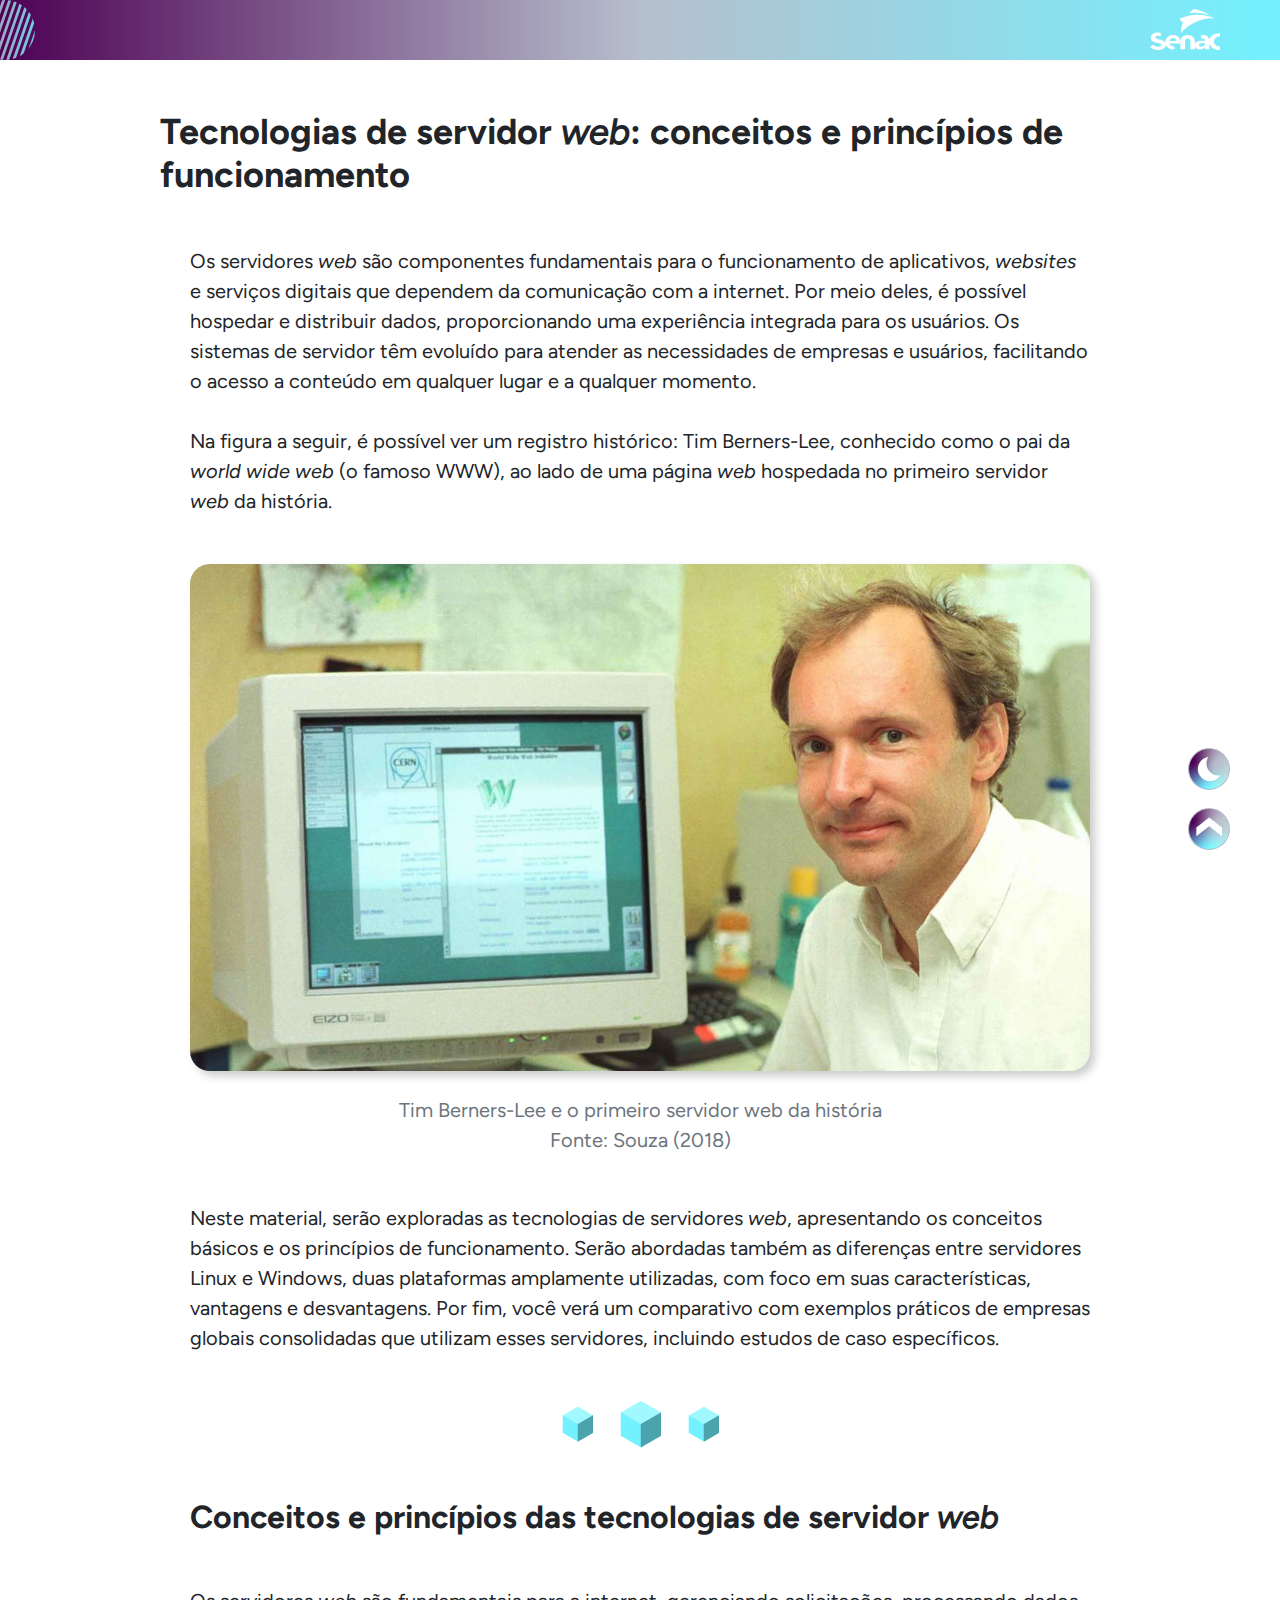
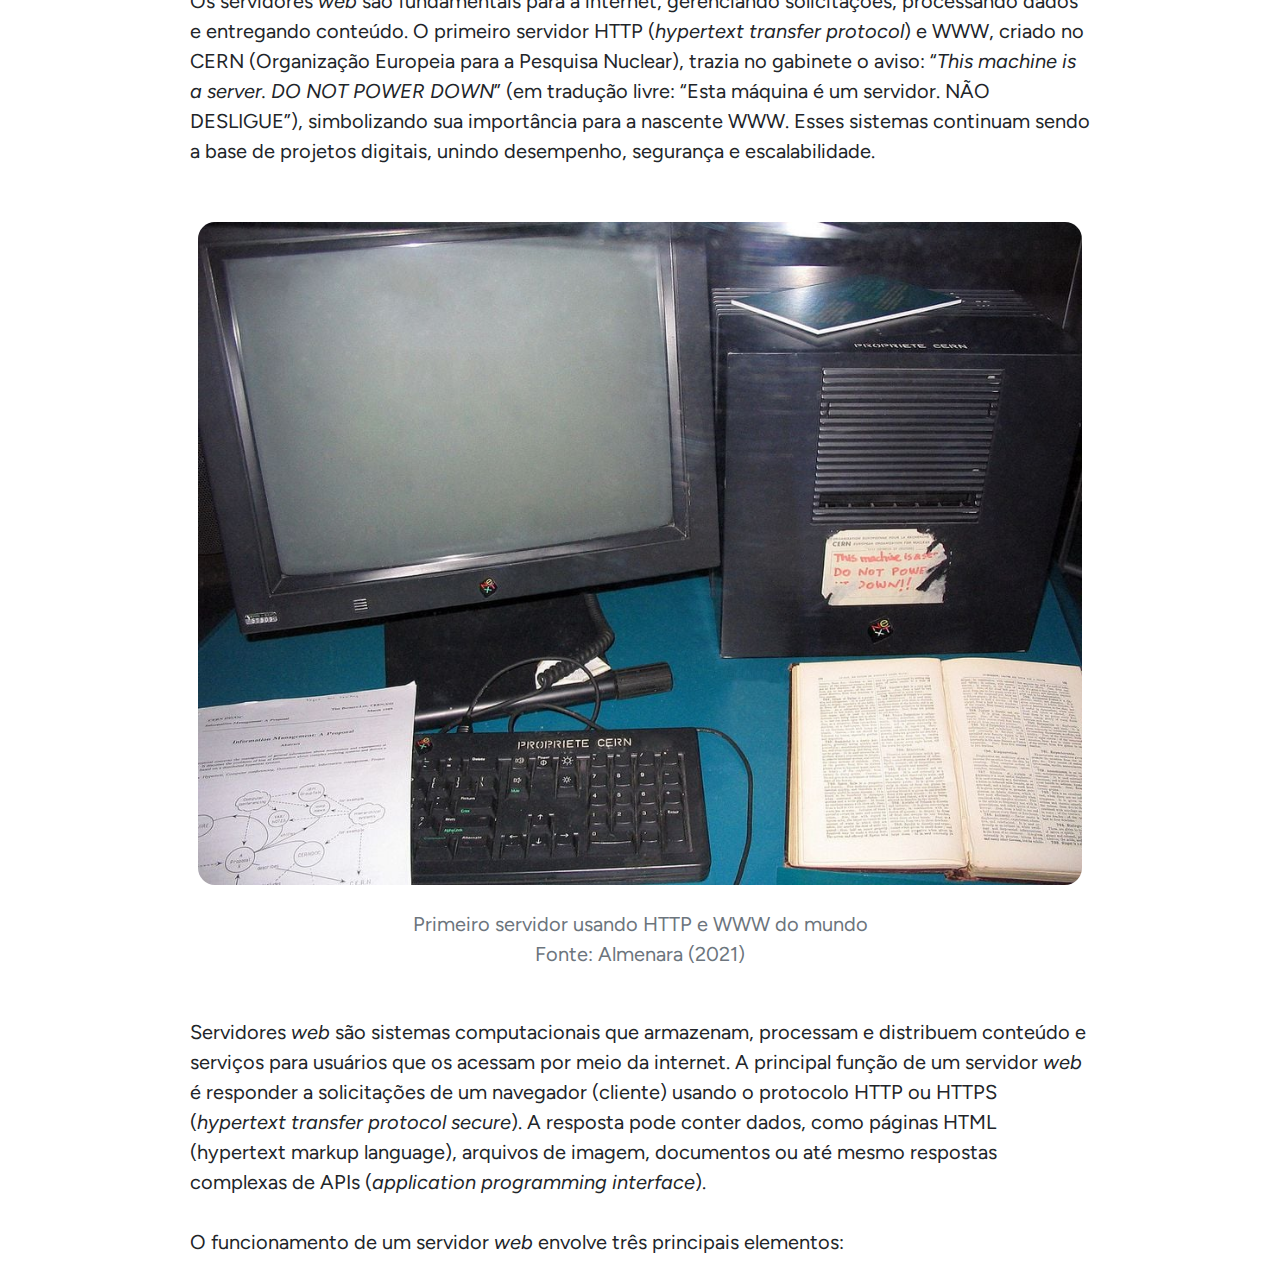
==== 01_tecnologias_servidor/index.html @ d1cb6337 "conteudo" ====
<!doctype html>
<html lang="pt-br">

<head>
    <!-- Inserir o tíutlo do conhecimento na tag title -->
    <title>Tecnologias de servidor web: conceitos e princípios de funcionamento</title>
    <!-- Meta tags -->
    <meta charset="utf-8">
    <meta name="viewport" content="width=device-width, initial-scale=1, shrink-to-fit=no">

    <!-- Bootstrap CSS v5.0.2 -->
    <link rel="stylesheet" href="../assets/bootstrap/bootstrap.min.css">
    <link rel="stylesheet" href="../assets/fa/css/all.min.css">
    <!-- Animate.css -->
    <link rel="stylesheet" href="../assets/css/animate.min.css" />
    <!-- hover.css https://ianlunn.github.io/Hover/ -->
    <link rel="stylesheet" href="../assets/css/hover-min.css" />
    <!--Splide - slideshow-->
    <link rel="stylesheet" href="../assets/css/splide.min.css">
    <!-- Preloader -->
    <link rel="stylesheet" href="../assets/css/preloader.css">
    <!-- Áudio customizado -->
    <link rel="stylesheet" href="../assets/css/player.css">
    <!-- Estilos do template -->
    <link rel="stylesheet" href="../assets/css/cores.css">
    <link rel="stylesheet" href="../print/print/print.css">
    <link rel="stylesheet" href="../assets/css/template.css">
    <link rel="stylesheet" href="css/custom.css">

</head>

<body class="bg-claro">
    <!-- Preloader OBRIGATÓRIO -->
    <div class="preloader">
        <div class="anim"></div>
        <p>Aguarde enquanto o conteúdo é carregado.</p>
    </div>
    <!-- Marca d'água OBRIGATÓRIA -->
    <img src="../assets/images/logo_senac_colorido.png" id="marcadaguaLogo">

    <header id="topo">
        <div class="topo-logo">
            <div class="container">
                <h1 id="nome-curso" class="only-print">Informática para Internet</h1>
                <div id="toggleButton" class="btn-tema_pagina no-print" onclick="toggleBackgroundImage()"
                    aria-hidden="true"></div>
            </div>
        </div>
    </header>
    <!-- Section principal #booklet OBRIGATÓRIO para funcionamento do print -->
    <section id="booklet">
        <div class="layer-preta no-print"></div>
        <!-- Section .paginas OBRIGATÓRIA para funcionamento da paginação e do print -->
        <section class="paginas">
            <div class="pagina">
                <div class="container">
                    <h2>Tecnologias de servidor <i>web</i>: conceitos e princípios de funcionamento</h2>
                    <p>
                        Os servidores <i>web</i> são componentes fundamentais para o funcionamento de aplicativos,
                        <i>websites</i> e
                        serviços digitais que dependem da comunicação com a internet. Por meio deles, é possível
                        hospedar e
                        distribuir dados, proporcionando uma experiência integrada para os usuários. Os sistemas de
                        servidor
                        têm evoluído para atender as necessidades de empresas e usuários, facilitando o acesso a
                        conteúdo em
                        qualquer lugar e a qualquer momento.
                    </p>
                    <p>
                        Na figura a seguir, é possível ver um registro histórico: Tim Berners-Lee, conhecido como o pai
                        da
                        <i>world wide web</i> (o famoso WWW), ao lado de uma página <i>web</i> hospedada no primeiro
                        servidor <i>web</i> da
                        história.
                    </p>
                    <figure class="my-5">
                        <div class="figure-img mb-4">
                            <img class="img-fluid d-block ilustracao mx-auto" src="img/img1.jpg">
                        </div>
                        <figcaption class="figure-caption text-center">
                            Tim Berners-Lee e o primeiro servidor web da história <br>
                            Fonte: Souza (2018)
                        </figcaption>
                    </figure>
                    <p class="acessivel visually-hidden no-print">
                        Fotografia de um homem na casa dos 40 anos ao lado de um monitor CRT com uma página utilizando a
                        world wide web (www).
                    </p>
                    <p>
                        Neste material, serão exploradas as tecnologias de servidores <i>web</i>, apresentando os
                        conceitos básicos
                        e os princípios de funcionamento. Serão abordadas também as diferenças entre servidores Linux e
                        Windows, duas plataformas amplamente utilizadas, com foco em suas características, vantagens e
                        desvantagens. Por fim, você verá um comparativo com exemplos práticos de empresas globais
                        consolidadas que utilizam esses servidores, incluindo estudos de caso específicos.
                    </p>
                    <div class="diisoria">
                        <img src="img/div.png" class="no-print img-fluid d-block mx-auto mt-5 mb-5">
                    </div>
                    <h3>Conceitos e princípios das tecnologias de servidor <i>web</i></h3>
                    <p>
                        Os servidores <i>web</i> são fundamentais para a internet, gerenciando solicitações, processando
                        dados
                        e
                        entregando conteúdo. O primeiro servidor HTTP (<i>hypertext transfer protocol</i>) e WWW, criado
                        no
                        CERN
                        (Organização Europeia para a Pesquisa Nuclear), trazia no gabinete o aviso: “<i>This machine is
                            a
                            server. DO NOT POWER DOWN</i>” (em tradução livre: “Esta máquina é um servidor. NÃO
                        DESLIGUE”),
                        simbolizando sua importância para a nascente WWW. Esses sistemas continuam sendo a base de
                        projetos
                        digitais, unindo desempenho, segurança e escalabilidade.
                    </p>
                    <figure class="my-5 no-print">
                        <img src="img/img2.jpg"
                            class="img-fluid d-block mx-auto p-2 mb-3 d-none d-sm-none d-md-block d-lg-block radius"
                            alt="Imagem">
                        <a href="img/img2.jpg" target="_blank" class="img-zoom d-sm-block d-md-none d-lg-none no-print">
                            <img src="img/img2.jpg"
                                class="img-fluid d-block mx-auto p-2 mb-3 d-sm-block d-md-none d-lg-none radius"
                                alt="Imagem">
                        </a>
                        <figcaption class="figure-caption text-center mb-5">
                            Primeiro servidor usando HTTP e WWW do mundo <br>
                            Fonte: Almenara (2021)
                        </figcaption>
                    </figure>
                    <p class="acessivel visually-hidden no-print">
                        Na fotografia, é possível ver o primeiro servidor web, um monitor CRT preto e um gabinete em
                        formato de cubo preto. No gabinete, há o adesivo onde se pode ler: “This machine is a server. DO
                        NOT POWER DOWN”, que, em uma tradução livre, quer dizer: “Esta máquina é um servidor, NÃO
                        DESLIGUE”.
                    </p>
                    <p>
                        Servidores <i>web</i> são sistemas computacionais que armazenam, processam e distribuem conteúdo e serviços
                        para usuários que os acessam por meio da internet. A principal função de um servidor <i>web</i> é responder
                        a solicitações de um navegador (cliente) usando o protocolo HTTP ou HTTPS (<i>hypertext transfer
                        protocol secure</i>). A resposta pode conter dados, como páginas HTML (hypertext markup language),
                        arquivos de imagem, documentos ou até mesmo respostas complexas de APIs (<i>application programming
                        interface</i>).
                    </p>
                    <p>O funcionamento de um servidor <i>web</i> envolve três principais elementos:</p>













                    <a href="#" class="voltar-topo no-print" aria-hidden="true"><img
                            src="../assets/images/bt_topo.svg"></a>
                </div>
            </div>
        </section>
        <!-- Paginação-->
        <!-- <footer class="text-center no-print d-flex justify-content-center mx-auto">
                <ul class="pagination">
    
                </ul>
            </footer>    -->
    </section>
    <!-- Bootstrap JavaScript Libraries -->
    <script src="../assets/bootstrap/bootstrap.bundle.min.js"></script>
    <!--Jquery-->
    <script src="../assets/js/jquery-3.6.0.min.js"></script>
    <!--Áudio customizado-->
    <script src="../assets/js/audio-player.js"></script>
    <!--Splide - slideshow-->
    <script src="../assets/js/splide.min.js"></script>
    <!--Prog'n'roll - barra de progresso conforme rola a página-->
    <script src="../assets/js/prognroll.min.js"></script>
    <script src="../print/print/template.config.js"></script>
    <!--Scripts gerais-->
    <script src="../assets/js/geral.js"></script>

    <script>
        var splide = new Splide('.splide', {
            type: 'slide',
            perPage: 2,
            trimSpace: false,
            focus: 'center'
        });

        splide.mount();

        $(function () {
            $("body").prognroll();
        });
    </script>

    <!-- Handtalk -->
    <script>
        var scriptElem = document.createElement("script");
        scriptElem.src = "https://plugin.handtalk.me/web/latest/handtalk.min.js",
            scriptElem.charset = "UTF-8",
            scriptElem.onload = function () {
                window.ht = new HT({
                    token: "bf5b7efb148a829a126a0e0c9fd533bf",
                    align: "top",
                    videoEnabled: true,
                    ytEmbedReplace: true,
                    mobileConfig: {
                        align: "right",
                        actionsAlign: "top",
                        customButtonStyle: {
                            borderRadius: "6px",
                            size: "38px",
                            horizontalMargin: "13px",
                            bottomMargin: "140px",
                            rightMargin: "40px"
                        }
                    }
                });
                $('.ht-skip').attr("aria-hidden", "true")
            },
            document.body.appendChild(scriptElem);

    </script>
</body>

</html>
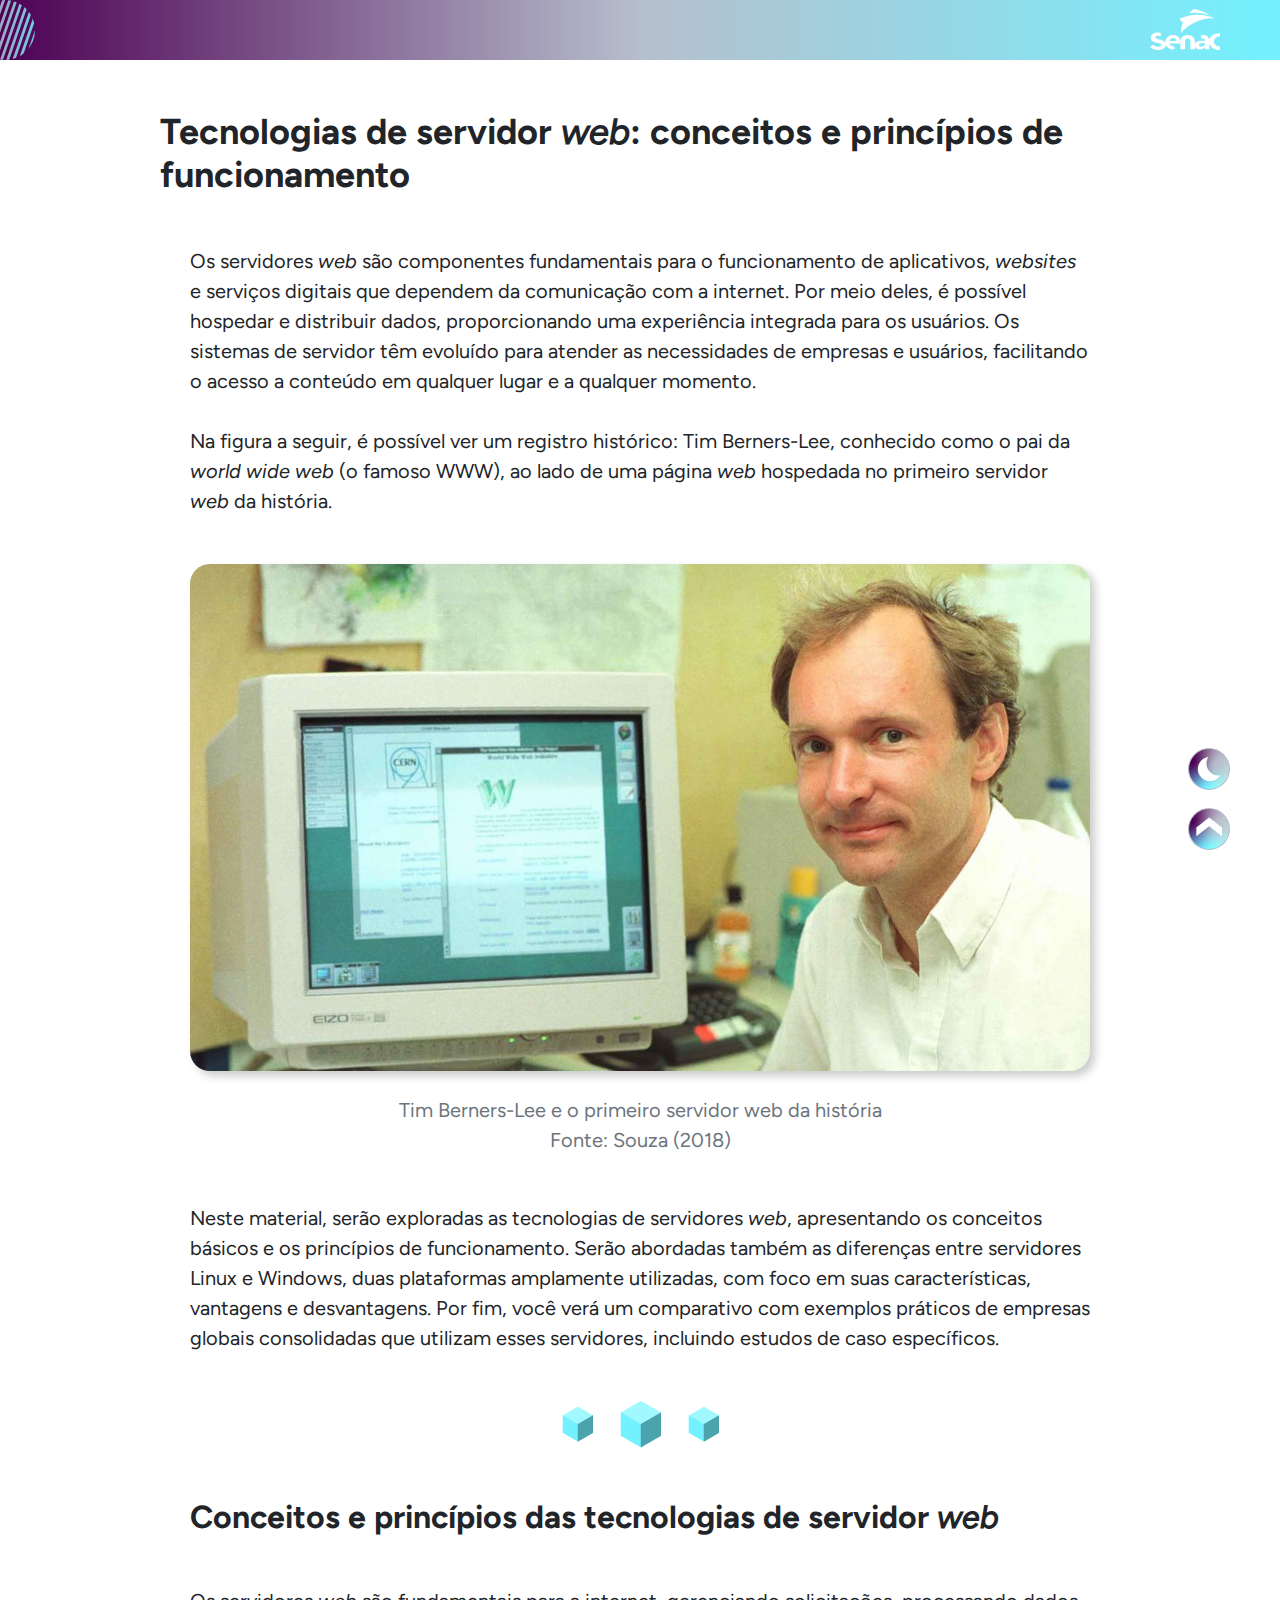
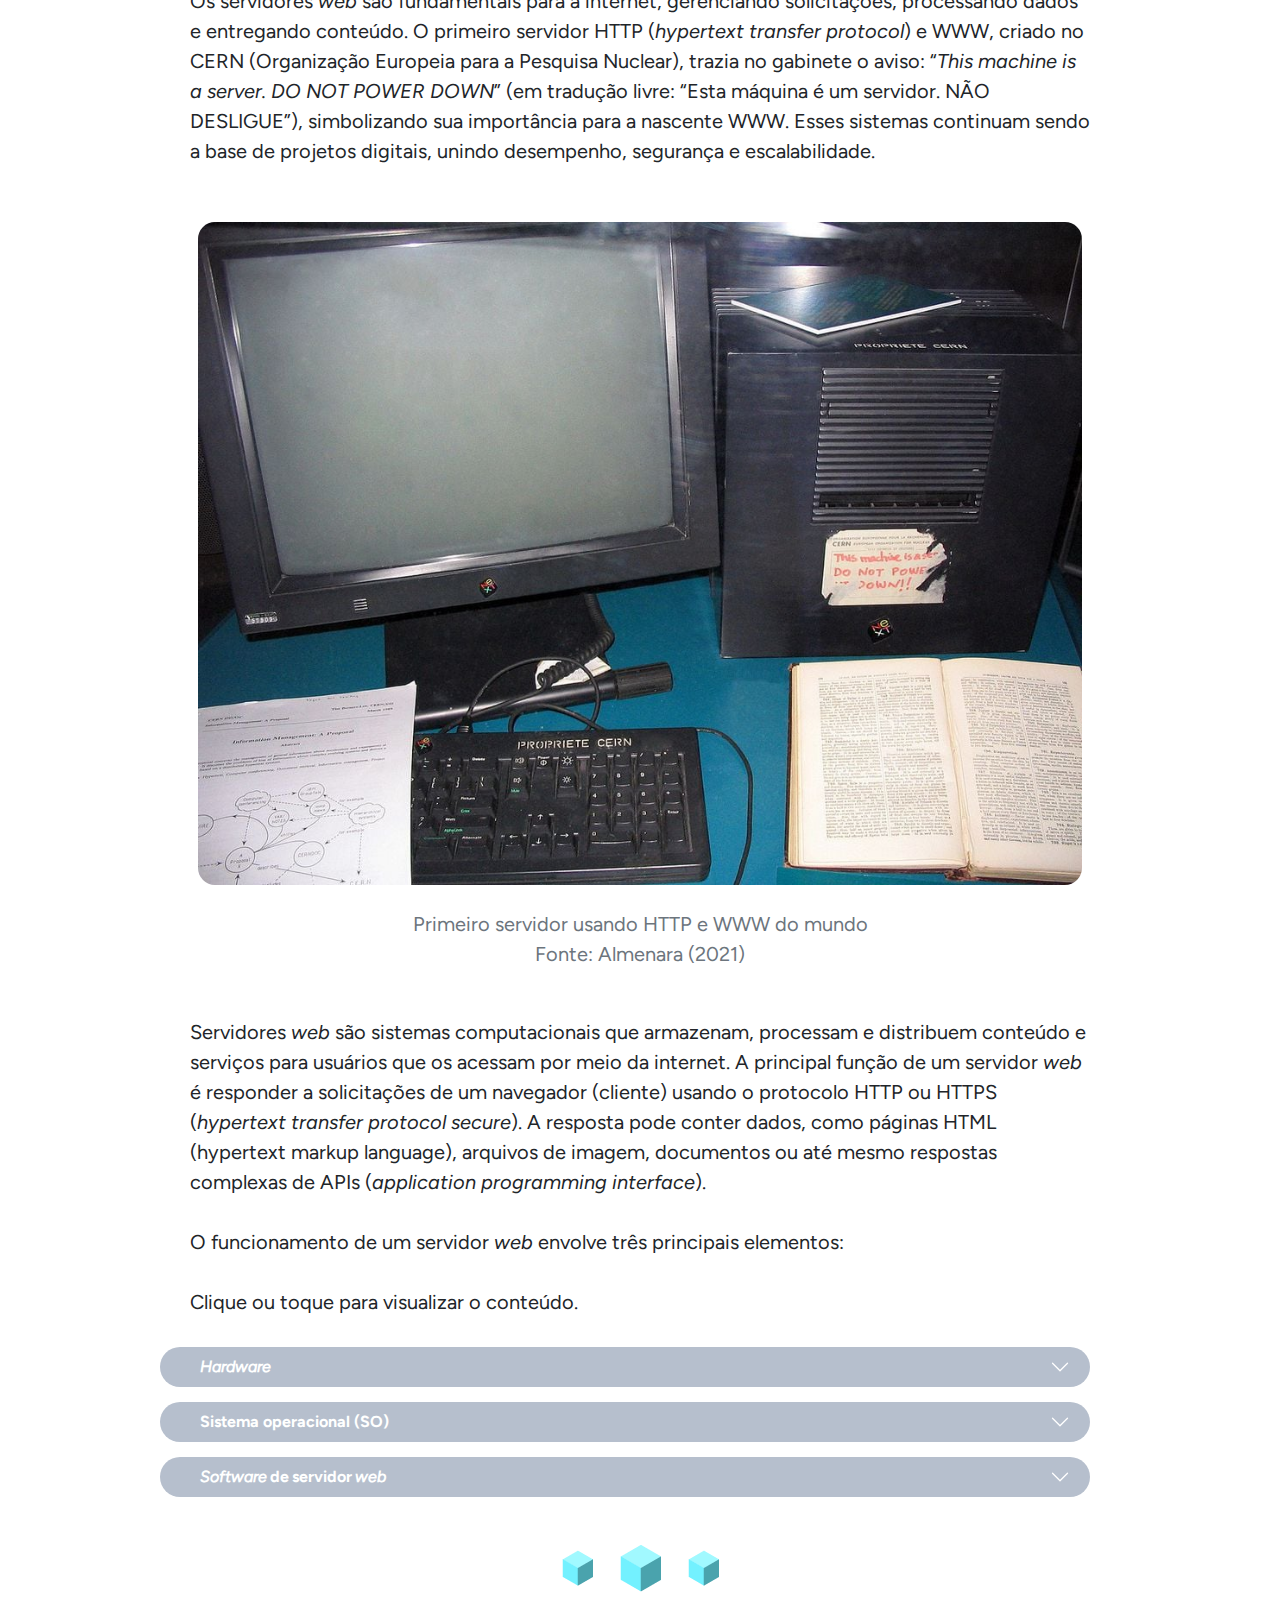
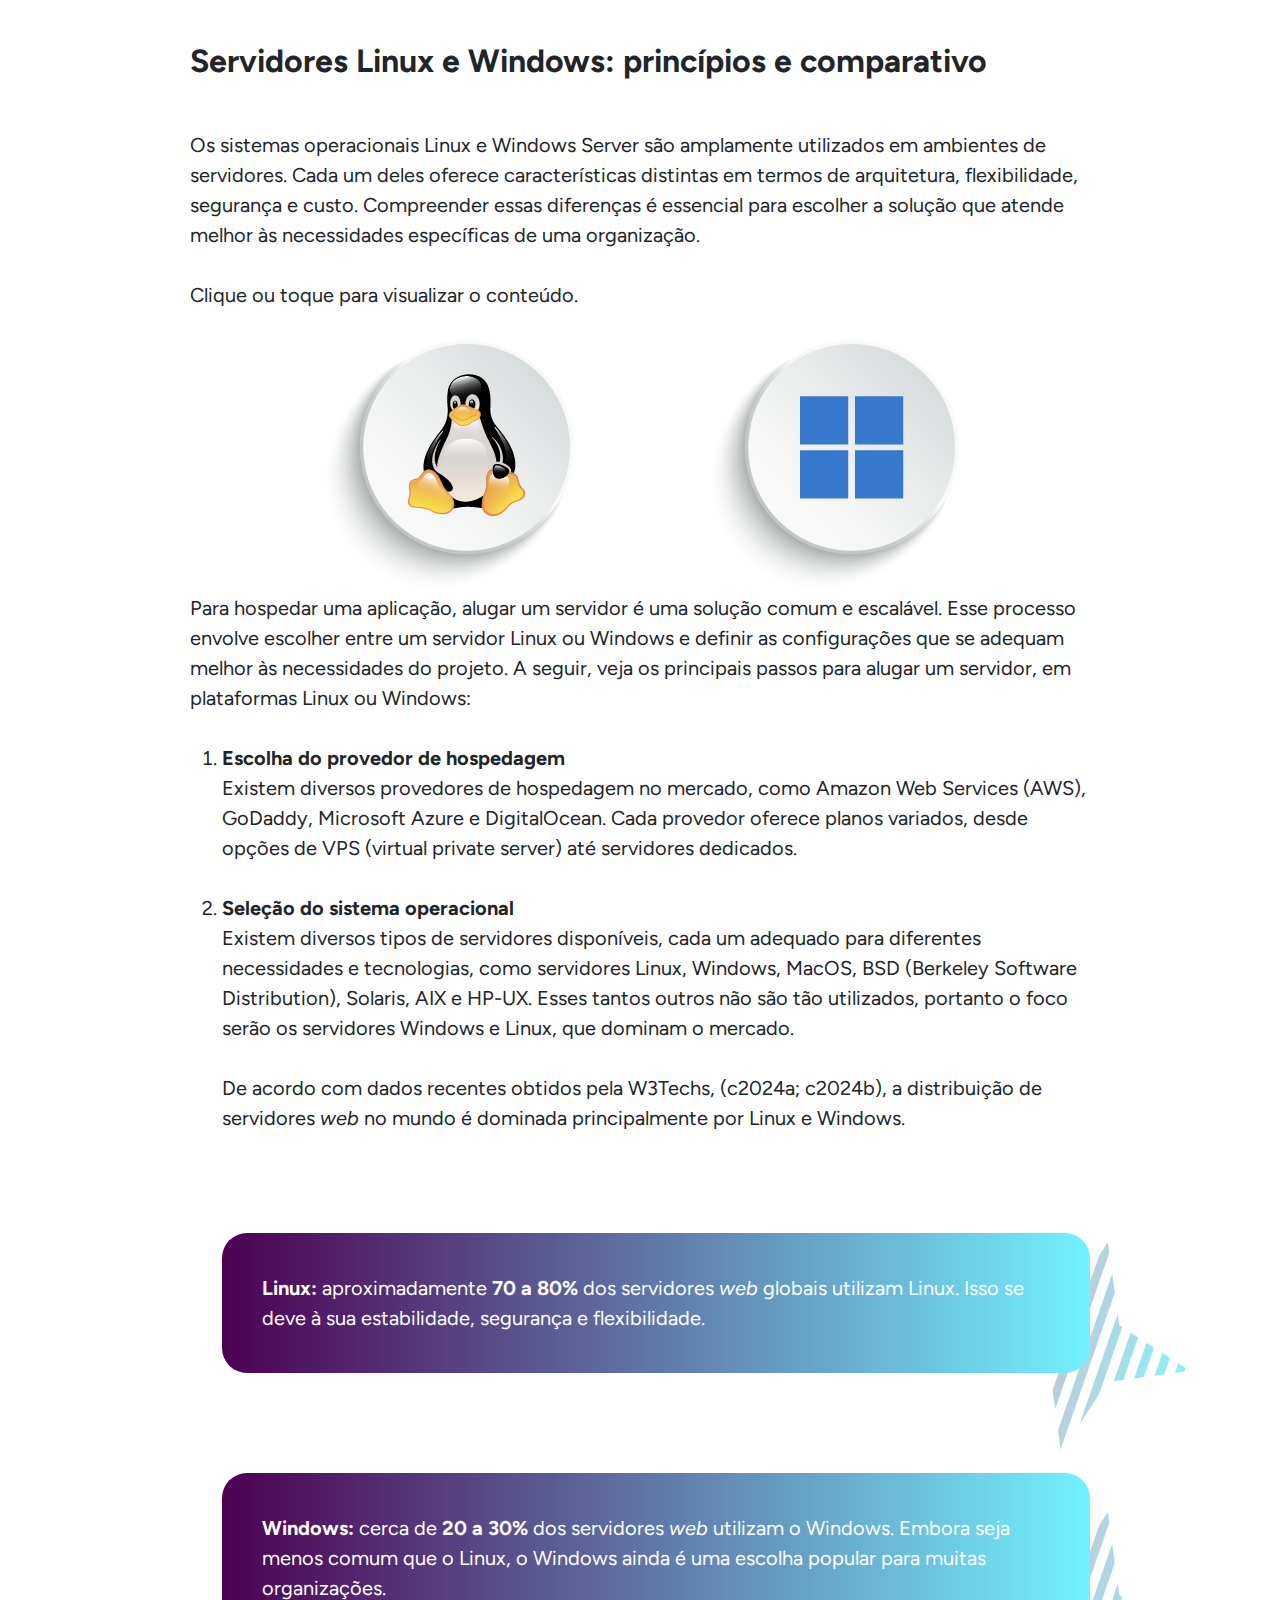
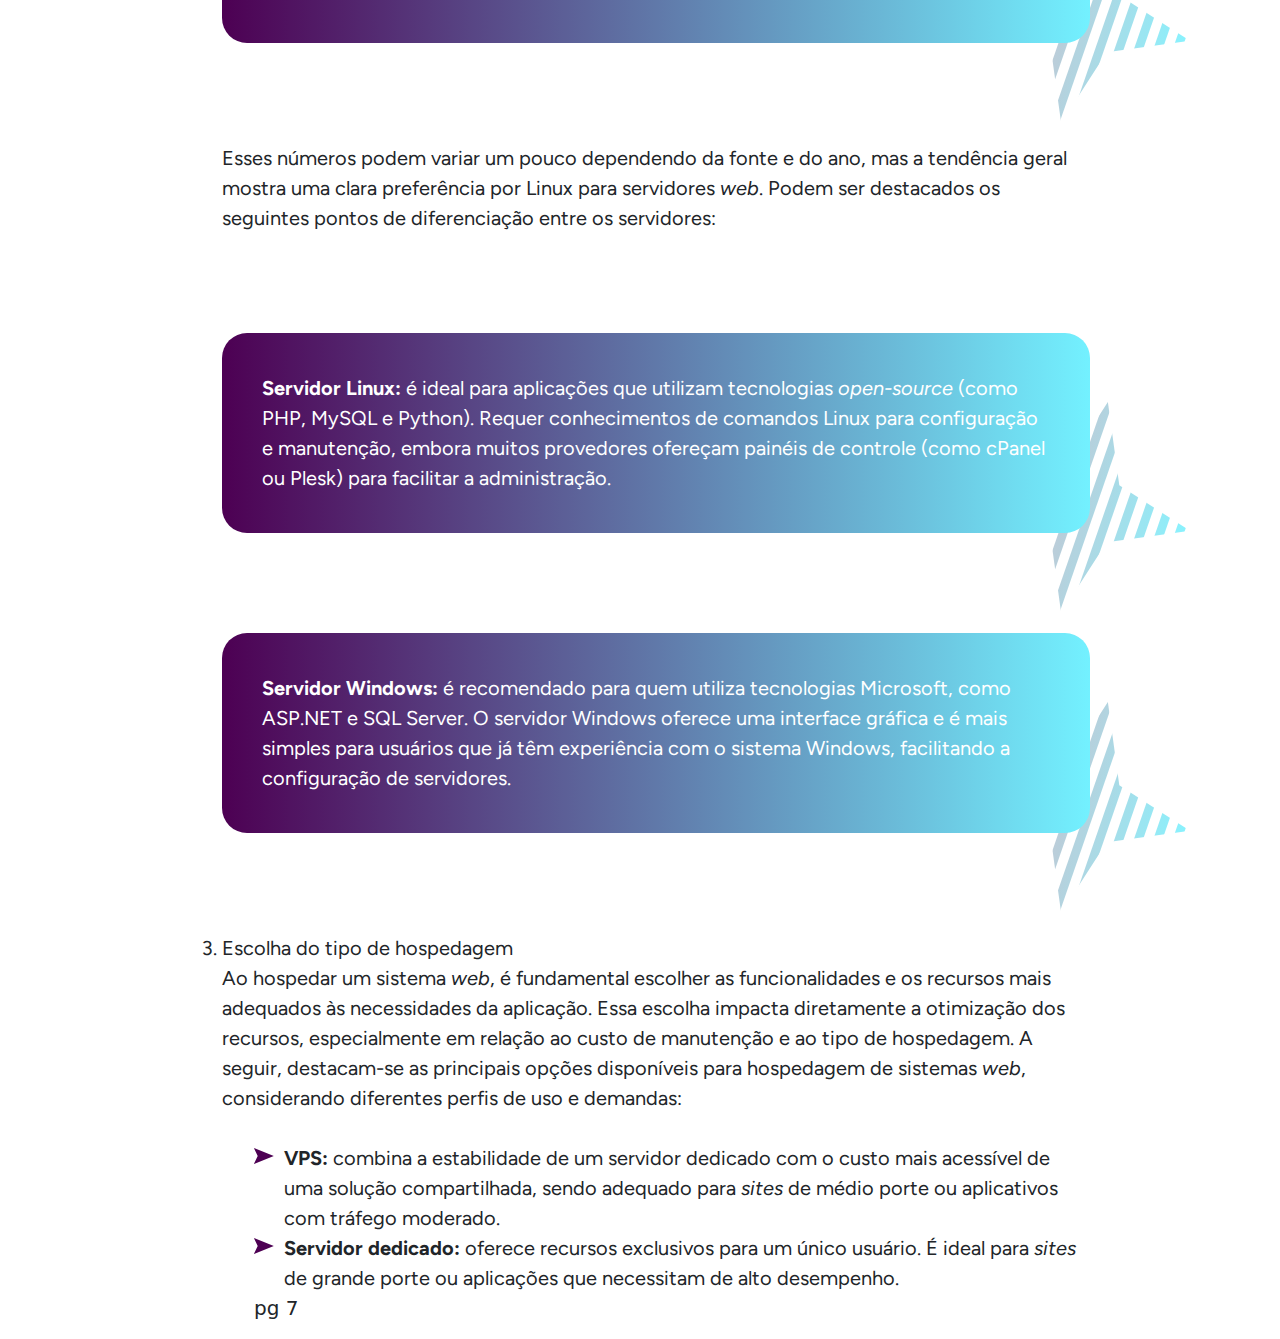
==== commit d2ac63b4: "conteudo" ====
--- a/01_tecnologias_servidor/index.html
+++ b/01_tecnologias_servidor/index.html
@@ -94,7 +94,7 @@
                         desvantagens. Por fim, você verá um comparativo com exemplos práticos de empresas globais
                         consolidadas que utilizam esses servidores, incluindo estudos de caso específicos.
                     </p>
-                    <div class="diisoria">
+                    <div class="divisoria">
                         <img src="img/div.png" class="no-print img-fluid d-block mx-auto mt-5 mb-5">
                     </div>
                     <h3>Conceitos e princípios das tecnologias de servidor <i>web</i></h3>
@@ -113,9 +113,9 @@
                         projetos
                         digitais, unindo desempenho, segurança e escalabilidade.
                     </p>
-                    <figure class="my-5 no-print">
+                    <figure class="my-5">
                         <img src="img/img2.jpg"
-                            class="img-fluid d-block mx-auto p-2 mb-3 d-none d-sm-none d-md-block d-lg-block radius"
+                            class="img-fluid d-block mx-auto p-2 mb-3 d-none d-sm-none d-md-block d-lg-block radius print"
                             alt="Imagem">
                         <a href="img/img2.jpg" target="_blank" class="img-zoom d-sm-block d-md-none d-lg-none no-print">
                             <img src="img/img2.jpg"
@@ -134,14 +134,251 @@
                         DESLIGUE”.
                     </p>
                     <p>
-                        Servidores <i>web</i> são sistemas computacionais que armazenam, processam e distribuem conteúdo e serviços
-                        para usuários que os acessam por meio da internet. A principal função de um servidor <i>web</i> é responder
+                        Servidores <i>web</i> são sistemas computacionais que armazenam, processam e distribuem conteúdo
+                        e serviços
+                        para usuários que os acessam por meio da internet. A principal função de um servidor <i>web</i>
+                        é responder
                         a solicitações de um navegador (cliente) usando o protocolo HTTP ou HTTPS (<i>hypertext transfer
-                        protocol secure</i>). A resposta pode conter dados, como páginas HTML (hypertext markup language),
-                        arquivos de imagem, documentos ou até mesmo respostas complexas de APIs (<i>application programming
-                        interface</i>).
+                            protocol secure</i>). A resposta pode conter dados, como páginas HTML (hypertext markup
+                        language),
+                        arquivos de imagem, documentos ou até mesmo respostas complexas de APIs (<i>application
+                            programming
+                            interface</i>).
                     </p>
                     <p>O funcionamento de um servidor <i>web</i> envolve três principais elementos:</p>
+                    <p class="no-print">Clique ou toque para visualizar o conteúdo. </p>
+                    <div class="accordion" id="accordionExample">
+                        <div class="accordion-item">
+                            <h2 class="accordion-header" id="headingOne">
+                                <button class="accordion-button collapsed" type="button" data-bs-toggle="collapse"
+                                    data-bs-target="#collapseOne" aria-expanded="false" aria-controls="collapseOne">
+                                    <b><i>Hardware</i></b>
+                                </button>
+                            </h2>
+                            <div id="collapseOne" class="accordion-collapse collapse" aria-labelledby="headingOne"
+                                data-bs-parent="#accordionExample">
+                                <div class="accordion-body">
+                                    <p>É a máquina física que armazena dados e processa solicitações. </p>
+                                </div>
+                            </div>
+                        </div>
+                        <div class="accordion-item">
+                            <h2 class="accordion-header" id="headingTwo">
+                                <button class="accordion-button collapsed" type="button" data-bs-toggle="collapse"
+                                    data-bs-target="#collapseTwo" aria-expanded="false" aria-controls="collapseTwo">
+                                    Sistema operacional (SO)
+                                </button>
+                            </h2>
+                            <div id="collapseTwo" class="accordion-collapse collapse" aria-labelledby="headingTwo"
+                                data-bs-parent="#accordionExample">
+                                <div class="accordion-body">
+                                    <p>Gerencia os recursos de <i>hardware</i> e permite a execução do <i>software</i>
+                                        servidor. </p>
+                                </div>
+                            </div>
+                        </div>
+                        <div class="accordion-item">
+                            <h2 class="accordion-header" id="headingThree">
+                                <button class="accordion-button collapsed" type="button" data-bs-toggle="collapse"
+                                    data-bs-target="#collapseThree" aria-expanded="false" aria-controls="collapseThree">
+                                    <span class="mr-3"><b><i>Software</i></b> </span><span class="mr-3">de</span> <span
+                                        class="mr-3">servidor</span> <b><i>web</i></b>
+                                </button>
+                            </h2>
+                            <div id="collapseThree" class="accordion-collapse collapse" aria-labelledby="headingThree"
+                                data-bs-parent="#accordionExample">
+                                <div class="accordion-body">
+                                    <p>Trata as requisições HTTP, interpreta <i>scripts</i>, como PHP (<i>hypertext
+                                            preprocessor</i>),
+                                        e retorna o conteúdo solicitado. Exemplos populares de <i>software</i> incluem o
+                                        Apache, o Nginx e o Microsoft IIS (Internet Information Services). </p>
+                                </div>
+                            </div>
+                        </div>
+                    </div>
+                    <div class="divisoria">
+                        <img src="img/div.png" class="no-print img-fluid d-block mx-auto mt-5 mb-5">
+                    </div>
+                    <h3>Servidores Linux e Windows: princípios e comparativo</h3>
+                    <p>
+                        Os sistemas operacionais Linux e Windows Server são amplamente utilizados em ambientes de
+                        servidores. Cada um deles oferece características distintas em termos de arquitetura,
+                        flexibilidade,
+                        segurança e custo. Compreender essas diferenças é essencial para escolher a solução que atende
+                        melhor às necessidades específicas de uma organização.
+                    </p>
+                    <p class="no-print">Clique ou toque para visualizar o conteúdo.</p>
+                    <div class="painel-sistemas no-print">
+                        <button type="button" class="btn-linux" data-bs-toggle="modal" data-bs-target="#modal1">
+                        </button>
+                        <button type="button" class="btn-windows" data-bs-toggle="modal" data-bs-target="#modal2">
+                        </button>
+                    </div>
+                    <div class="modal fade" id="modal1" tabindex="-1" aria-labelledby="exampleModalLabel"
+                        aria-hidden="true">
+                        <div class="modal-dialog modal-dialog-centered">
+                            <div class="modal-content">
+                                <div class="modal-header">
+                                    <h5 class="modal-title" id="exampleModalLabel">Linux</h5>
+                                    <button type="button" class="btn-close" data-bs-dismiss="modal"
+                                        aria-label="Close"></button>
+                                </div>
+                                <div class="modal-body">
+                                    <p>
+                                        Este sistema é amplamente adotado por sua natureza de código aberto, o que
+                                        possibilita que os administradores personalizem o sistema conforme necessário. O
+                                        Linux se destaca pela estabilidade e robustez em ambientes de alta demanda. Por
+                                        ser gratuito e ter suporte para diversos servidores <i>web</i> (Apache, Nginx),
+                                        é a
+                                        escolha ideal para empresas que procuram flexibilidade e redução de custos. Além
+                                        disso, a segurança do Linux é um dos fatores que o tornam popular em grandes
+                                        empresas e ambientes corporativos.
+                                    </p>
+                                </div>
+                            </div>
+                        </div>
+                    </div>
+                    <div class="modal fade" id="modal2" tabindex="-1" aria-labelledby="exampleModalLabel"
+                        aria-hidden="true">
+                        <div class="modal-dialog modal-dialog-centered">
+                            <div class="modal-content">
+                                <div class="modal-header">
+                                    <h5 class="modal-title" id="exampleModalLabel">Windows Server</h5>
+                                    <button type="button" class="btn-close" data-bs-dismiss="modal"
+                                        aria-label="Close"></button>
+                                </div>
+                                <div class="modal-body">
+                                    <p>
+                                        Desenvolvido pela Microsoft, o Windows Server oferece uma interface gráfica
+                                        intuitiva, além de suporte nativo ao IIS. Sua facilidade de integração com
+                                        outros produtos da Microsoft, como o Active Directory e o SQL Server, torna-o
+                                        vantajoso para empresas que já utilizam esses produtos em sua infraestrutura.
+                                        Embora o Windows Server seja um sistema licenciado, o suporte técnico
+                                        especializado e a integração com o ecossistema Microsoft o tornam ideal para
+                                        organizações que priorizam esse tipo de compatibilidade.
+                                    </p>
+                                </div>
+                            </div>
+                        </div>
+                    </div>
+                    <p>
+                        Para hospedar uma aplicação, alugar um servidor é uma solução comum e escalável. Esse processo
+                        envolve escolher entre um servidor Linux ou Windows e definir as configurações que se adequam
+                        melhor
+                        às necessidades do projeto. A seguir, veja os principais passos para alugar um servidor, em
+                        plataformas Linux ou Windows:
+                    </p>
+                    <ol>
+                        <li><b>Escolha do provedor de hospedagem</b></li>
+                        <p>
+                            Existem diversos provedores de hospedagem no mercado, como Amazon Web Services (AWS),
+                            GoDaddy,
+                            Microsoft Azure e DigitalOcean. Cada provedor oferece planos variados, desde opções de VPS
+                            (virtual private server) até servidores dedicados.
+                        </p>
+                        <li><b>Seleção do sistema operacional</b></li>
+                        <p>
+                            Existem diversos tipos de servidores disponíveis, cada um adequado para diferentes
+                            necessidades
+                            e tecnologias, como servidores Linux, Windows, MacOS, BSD (Berkeley Software Distribution),
+                            Solaris, AIX e HP-UX. Esses tantos outros não são tão utilizados, portanto o foco serão os
+                            servidores Windows e Linux, que dominam o mercado.
+                        </p>
+                        <p>
+                            De acordo com dados recentes obtidos pela W3Techs, (c2024a; c2024b), a distribuição de
+                            servidores <i>web</i> no mundo é dominada principalmente por Linux e Windows.
+                        </p>
+                        <div class="grafismo">
+                            <div class="destaque gradiente">
+                                <p>
+                                    <b>Linux:</b> aproximadamente <b>70 a 80%</b> dos servidores <i>web</i> globais
+                                    utilizam Linux. Isso se deve
+                                    à sua estabilidade, segurança e flexibilidade.
+                                </p>
+                            </div>
+                        </div>
+                        <div class="grafismo">
+                            <div class="destaque gradiente">
+                                <p>
+                                    <b>Windows:</b> cerca de <b>20 a 30%</b> dos servidores <i>web</i> utilizam o
+                                    Windows. Embora seja menos
+                                    comum que o Linux, o Windows ainda é uma escolha popular para muitas organizações.
+                                </p>
+                            </div>
+                        </div>
+                        <p>
+                            Esses números podem variar um pouco dependendo da fonte e do ano, mas a tendência geral
+                            mostra
+                            uma clara preferência por Linux para servidores <i>web</i>. Podem ser destacados os
+                            seguintes pontos de
+                            diferenciação entre os servidores:
+                        </p>
+                        <div class="grafismo">
+                            <div class="destaque gradiente">
+                                <p>
+                                    <b>Servidor Linux:</b> é ideal para aplicações que utilizam tecnologias
+                                    <i>open-source</i> (como
+                                    PHP, MySQL e Python). Requer conhecimentos de comandos Linux para configuração e
+                                    manutenção, embora muitos provedores ofereçam painéis de controle (como cPanel ou
+                                    Plesk) para facilitar a administração.
+                                </p>
+                            </div>
+                        </div>
+                        <div class="grafismo">
+                            <div class="destaque gradiente">
+                                <p>
+                                    <b>Servidor Windows:</b> é recomendado para quem utiliza tecnologias Microsoft, como
+                                    ASP.NET e SQL Server. O servidor Windows oferece uma interface gráfica e é mais
+                                    simples para usuários que já têm experiência com o sistema Windows, facilitando a
+                                    configuração de servidores.
+                                </p>
+                            </div>
+                        </div>
+                        <li>Escolha do tipo de hospedagem </li>
+                        <p>
+                            Ao hospedar um sistema <i>web</i>, é fundamental escolher as funcionalidades e os recursos
+                            mais
+                            adequados às necessidades da aplicação. Essa escolha impacta diretamente a otimização dos
+                            recursos, especialmente em relação ao custo de manutenção e ao tipo de hospedagem. A seguir,
+                            destacam-se as principais opções disponíveis para hospedagem de sistemas <i>web</i>,
+                            considerando
+                            diferentes perfis de uso e demandas:
+                        </p>
+                        <ul class="marcador-seta">
+                            <li><b>VPS:</b> combina a estabilidade de um servidor dedicado com o custo mais acessível de
+                                uma
+                                solução compartilhada, sendo adequado para <i>sites</i> de médio porte ou aplicativos com
+                                tráfego moderado.
+                            </li>
+                            <li>
+                                <b>Servidor dedicado:</b> oferece recursos exclusivos para um único usuário. É ideal para <i>sites</i> de
+                                grande porte ou aplicações que necessitam de alto desempenho.
+                            </li>
+
+
+                            pg 7
+
+
+                        </ul>
+
+
+
+
+
+                    </ol>
+
+
+
+
+
+
+
+
+
+
+
+
+
 
 
 
--- a/01_tecnologias_servidor/css/custom.css
+++ b/01_tecnologias_servidor/css/custom.css
@@ -1,4 +1,49 @@
-.ilustracao{
+.ilustracao {
     border-radius: 20px;
-    filter: drop-shadow(5px 5px 4px rgba(0,0,0,0.2));  
+    filter: drop-shadow(5px 5px 4px rgba(0, 0, 0, 0.2));
+}
+
+.mr-3 {
+    margin-right: 3px;
+}
+
+.painel-sistemas {
+    display: flex;
+    justify-content: space-evenly;
+}
+
+.btn-linux {
+    background: url('../img/bt1.png') no-repeat;
+    width: 253px;
+    height: 253px;
+    border: none;
+}
+
+.btn-linux:hover {
+    background: url('../img/bt1_hv.png') no-repeat;
+    border: none;
+}
+
+.btn-windows {
+    background: url('../img/bt2.png') no-repeat;
+    width: 253px;
+    height: 253px;
+    border: none;
+}
+
+.btn-windows:hover {
+    background: url('../img/bt2_hv.png') no-repeat;
+    border: none;
+}
+
+
+
+
+
+@media screen and (max-width:500px) {
+    .painel-sistemas {
+        display: flex;
+        justify-content: center;
+        flex-wrap: wrap;
+    }
 }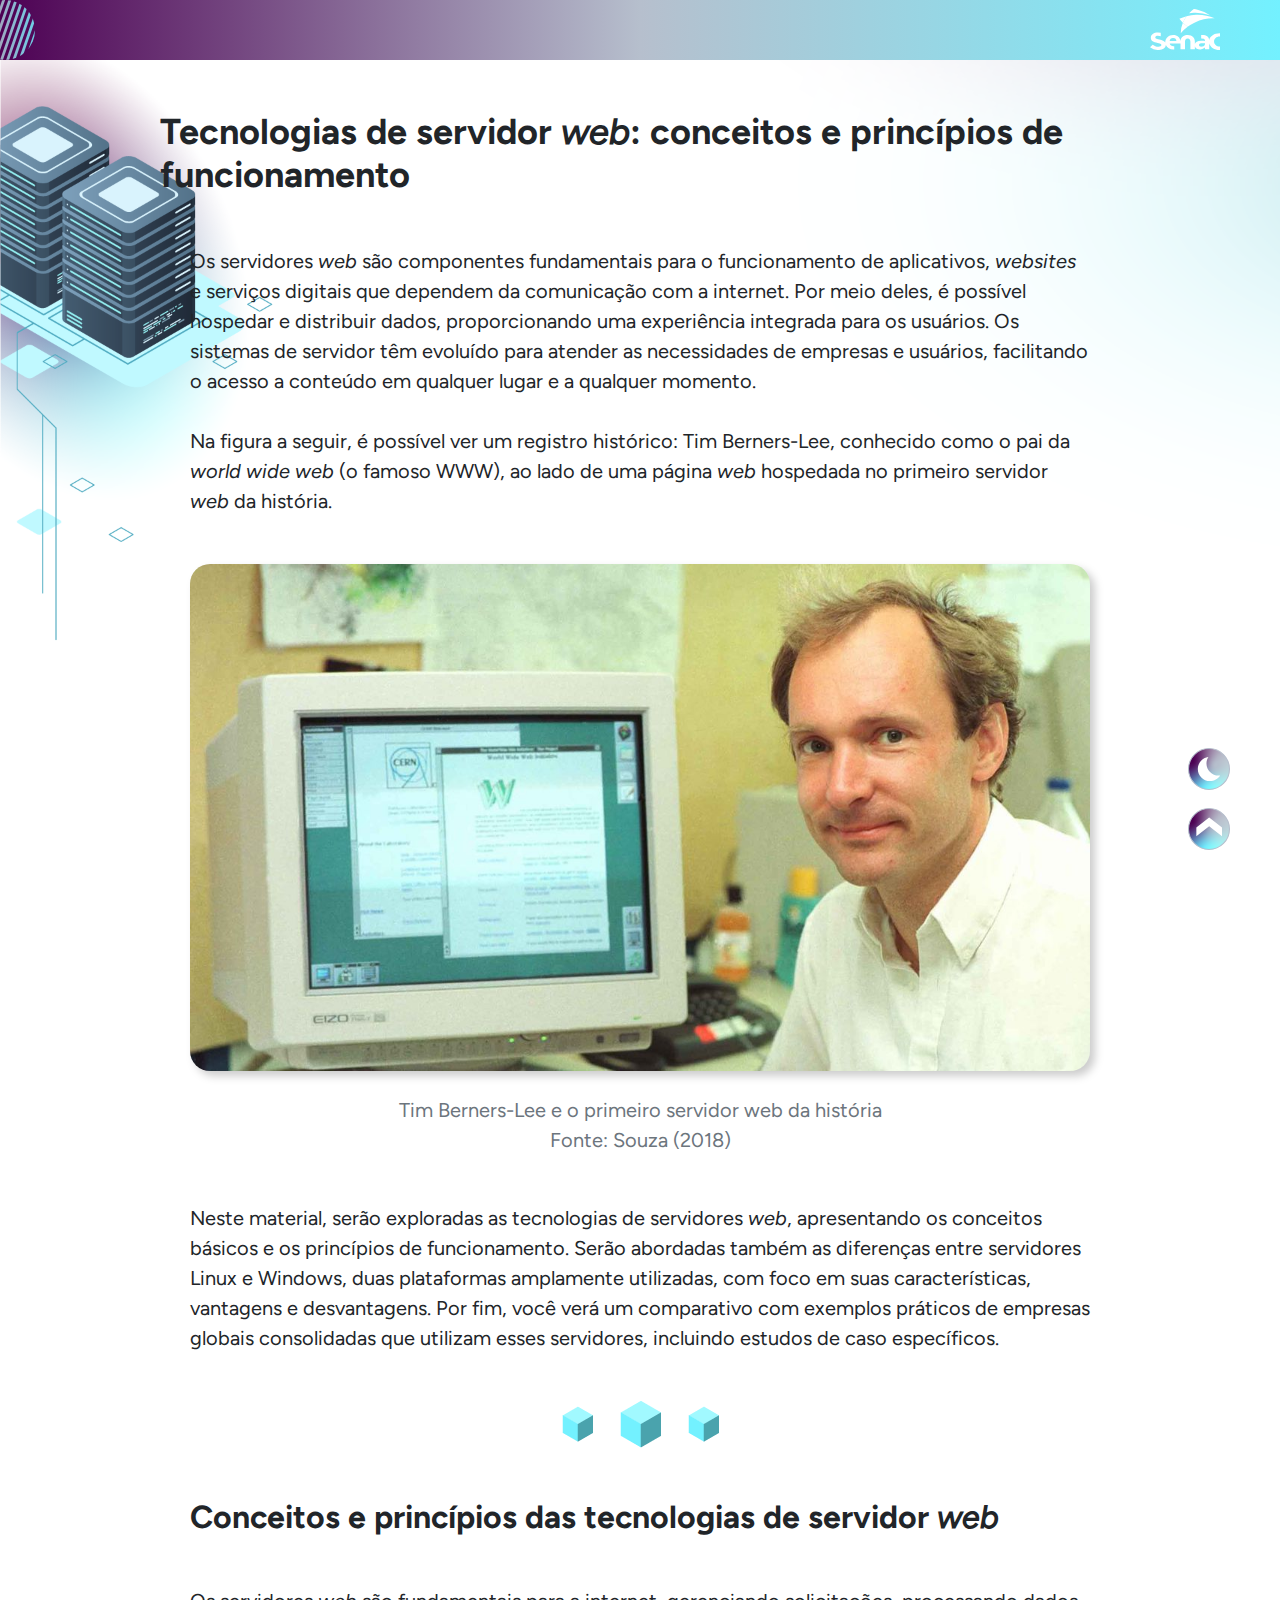
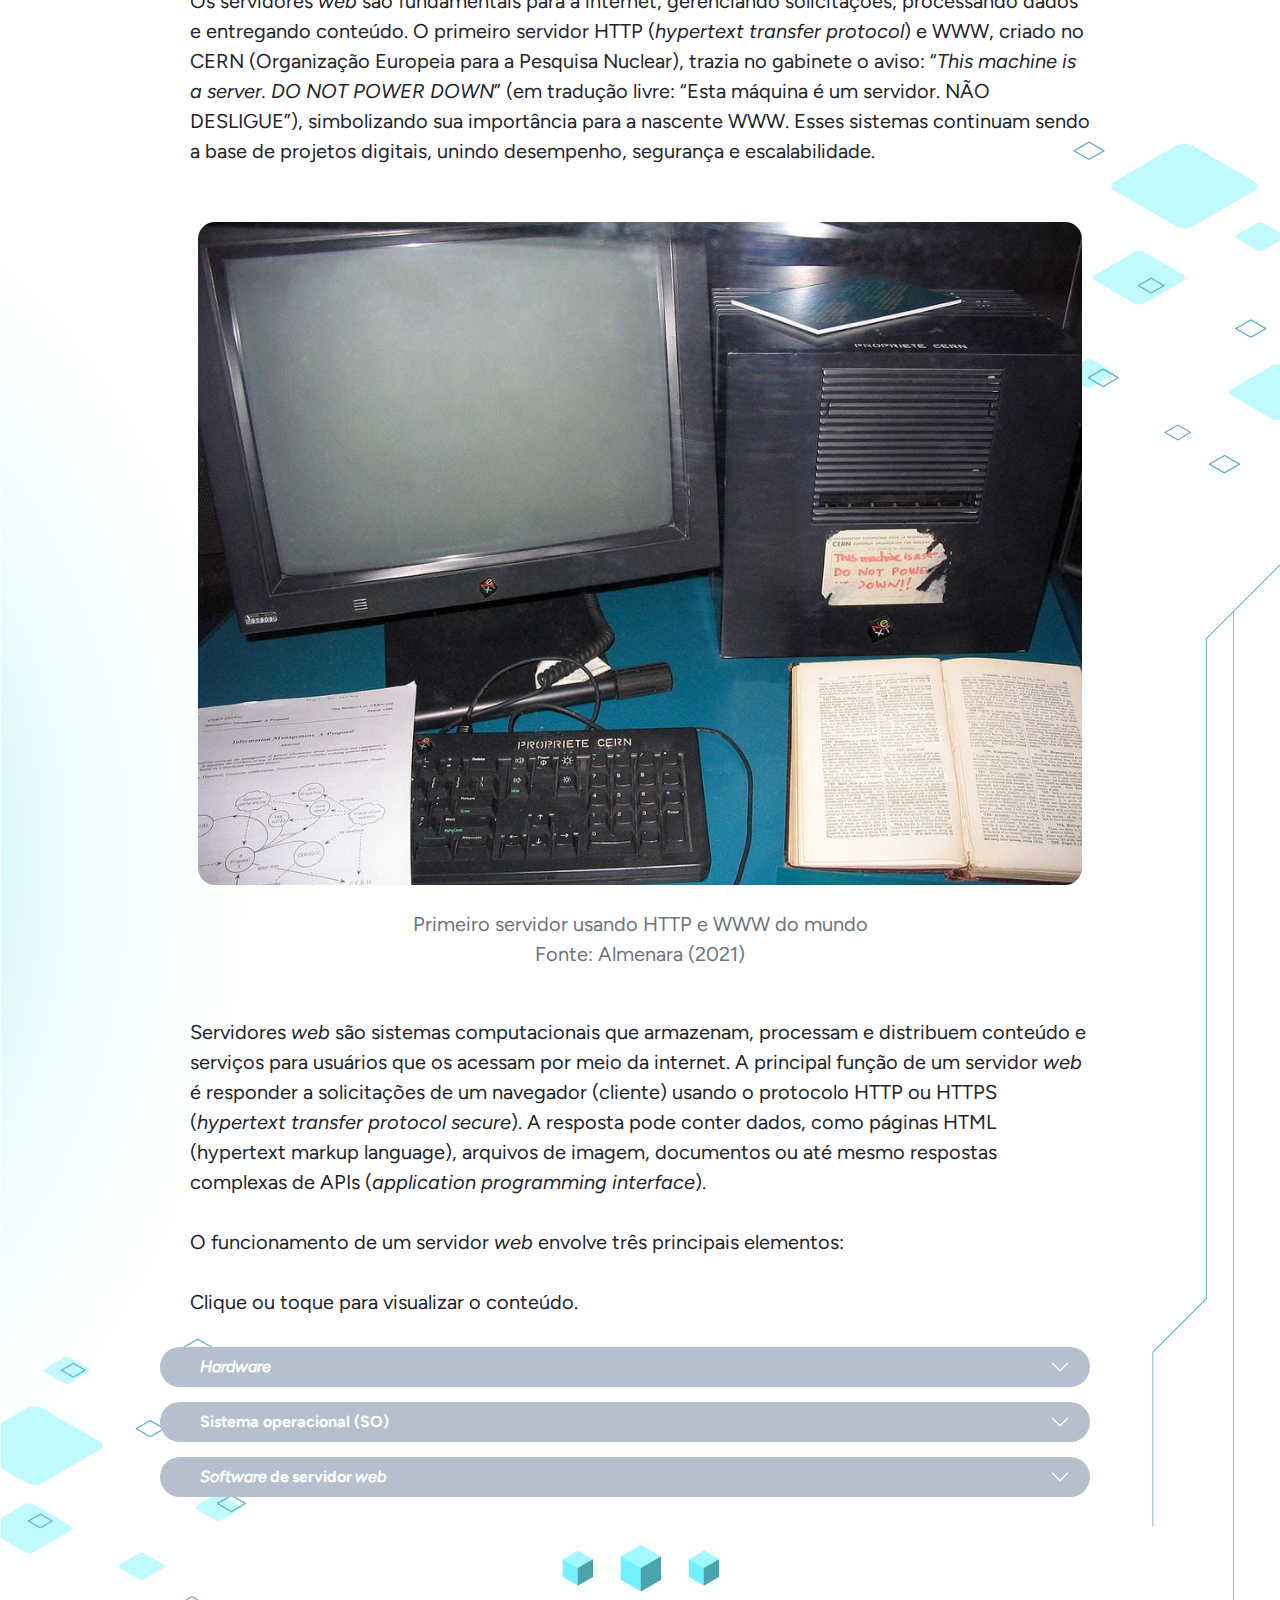
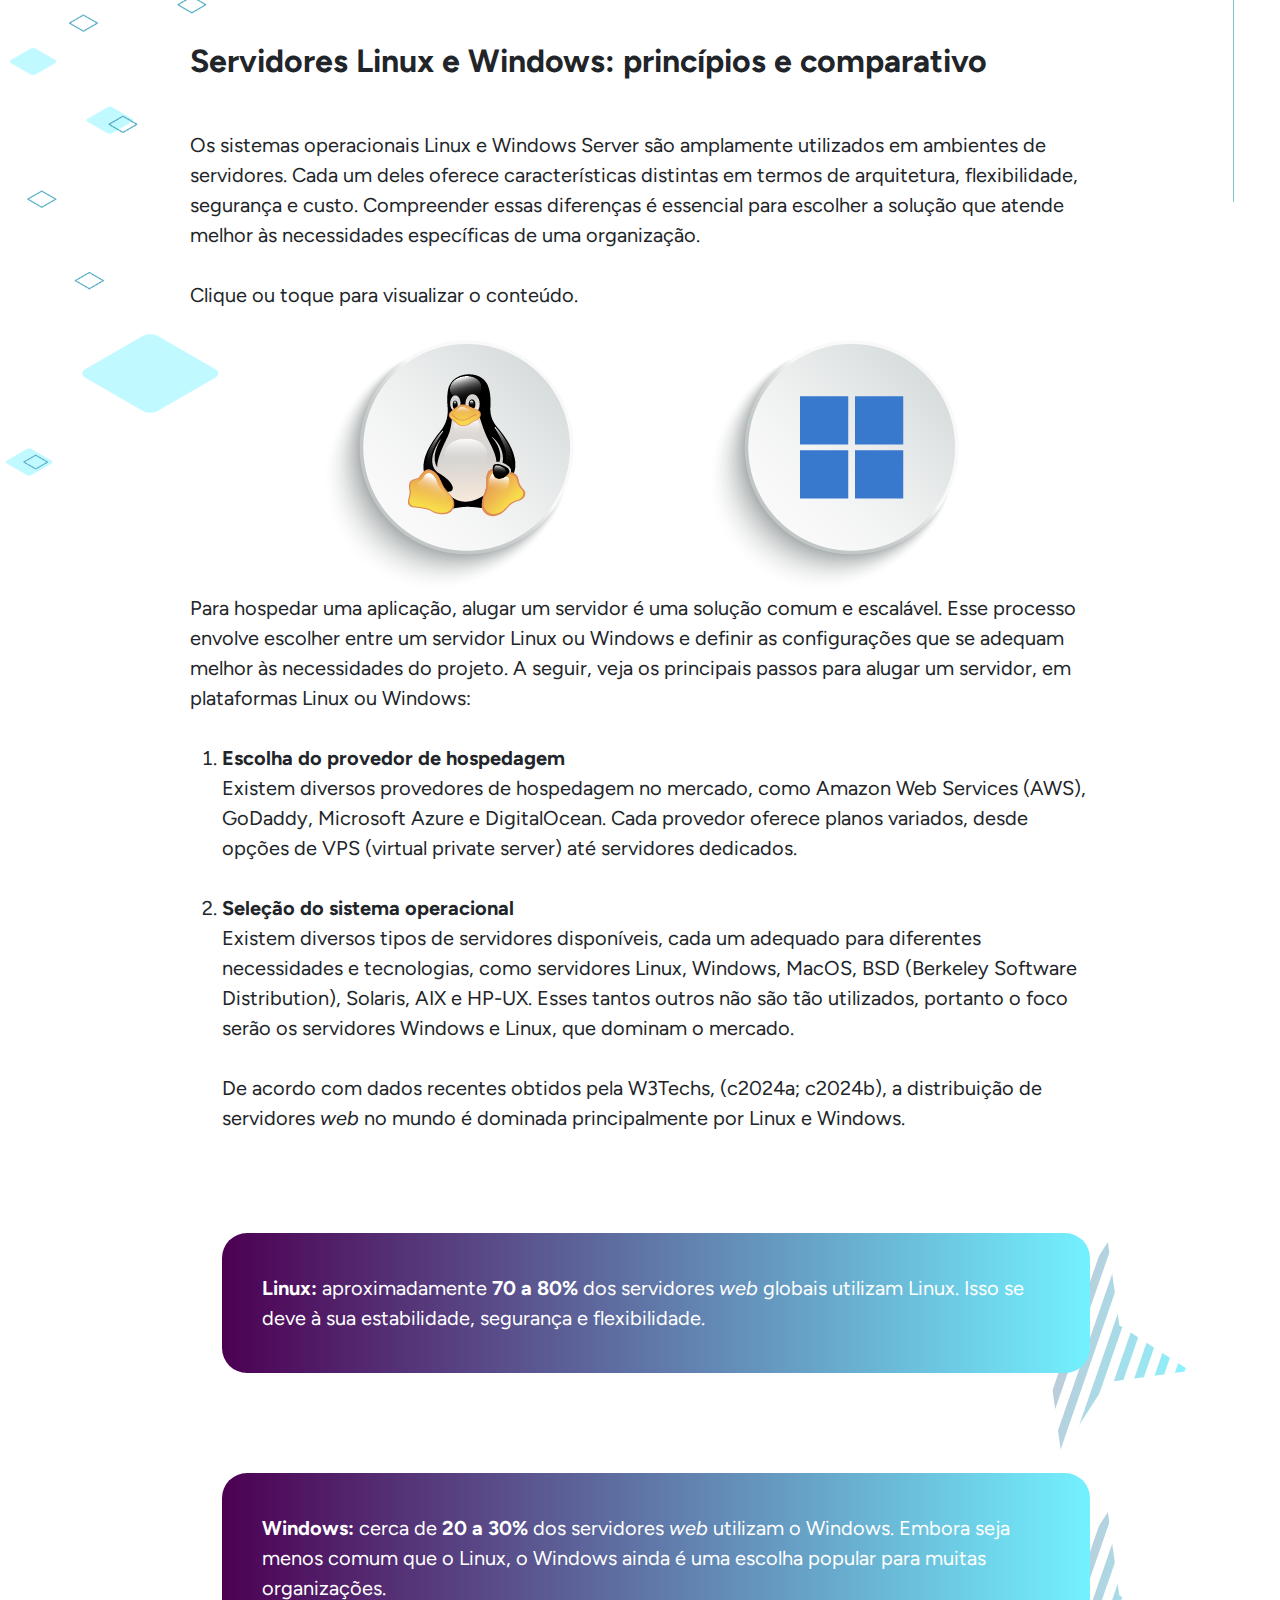
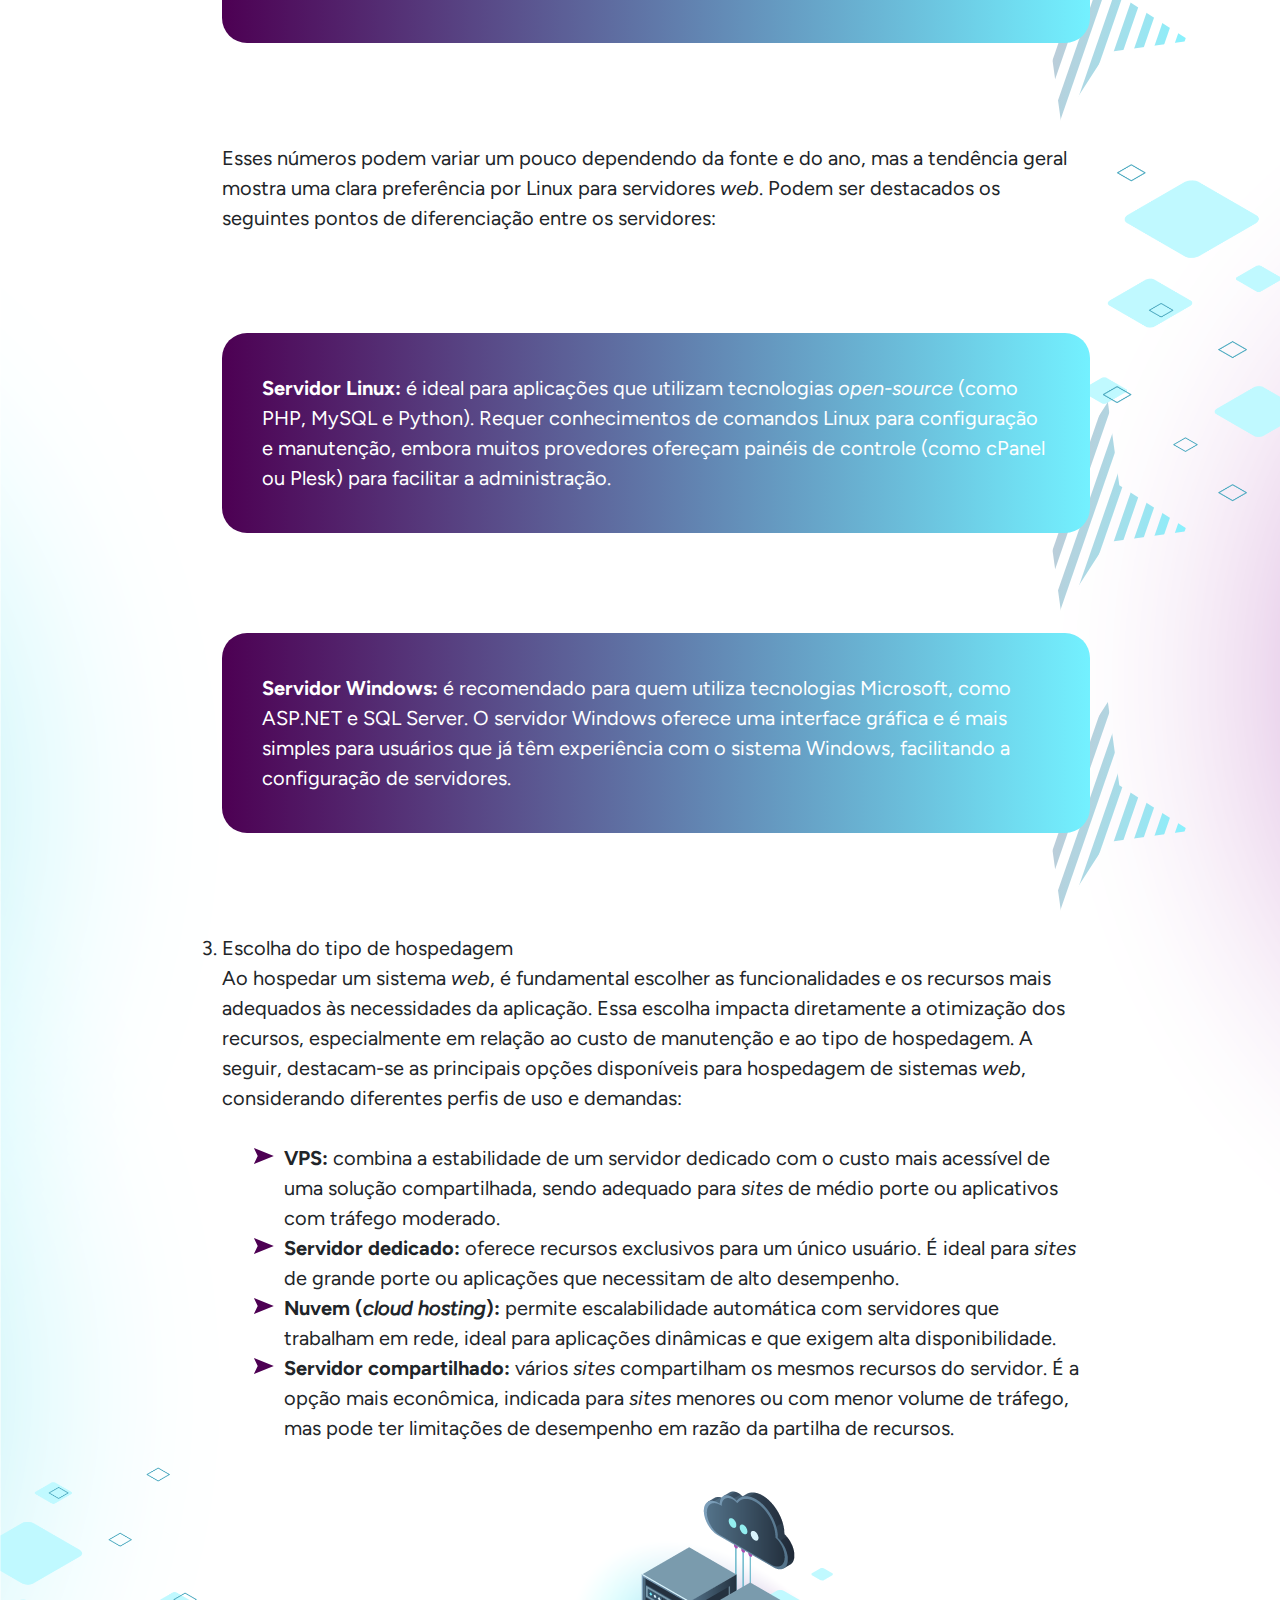
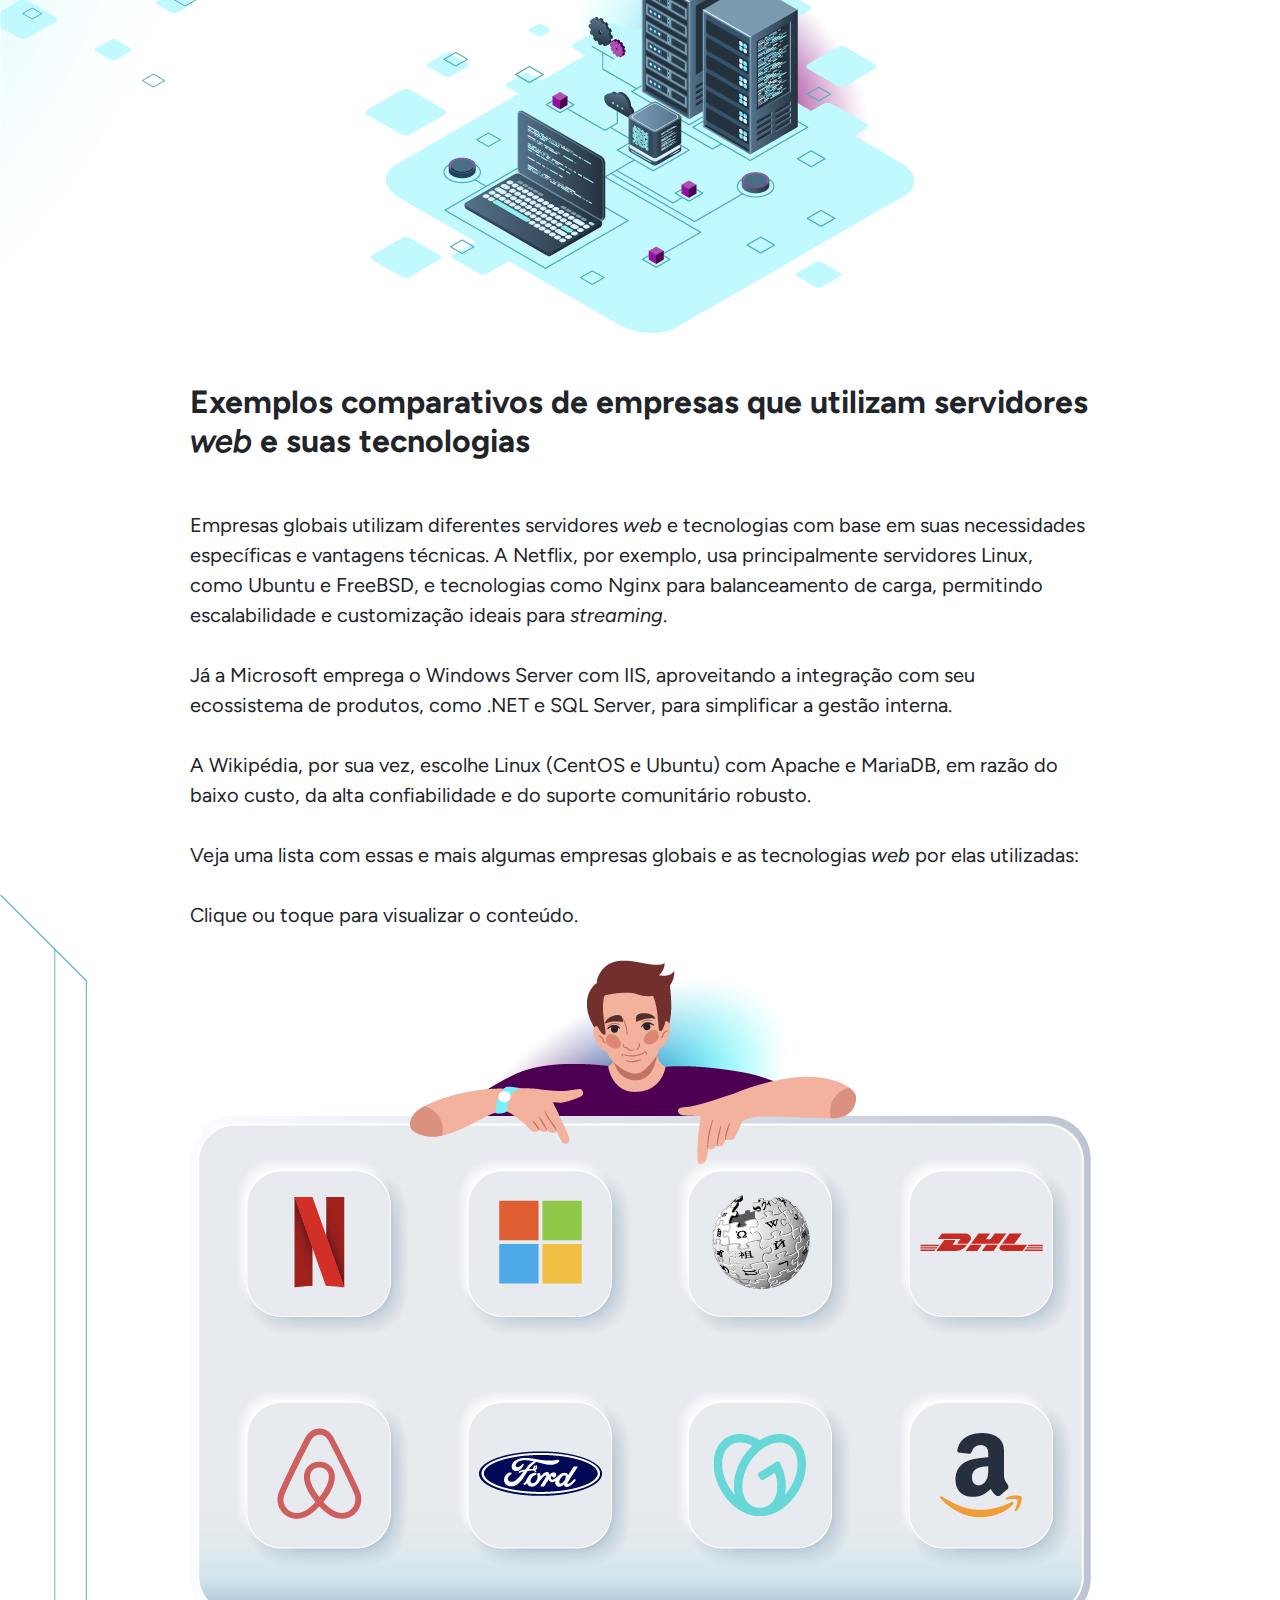
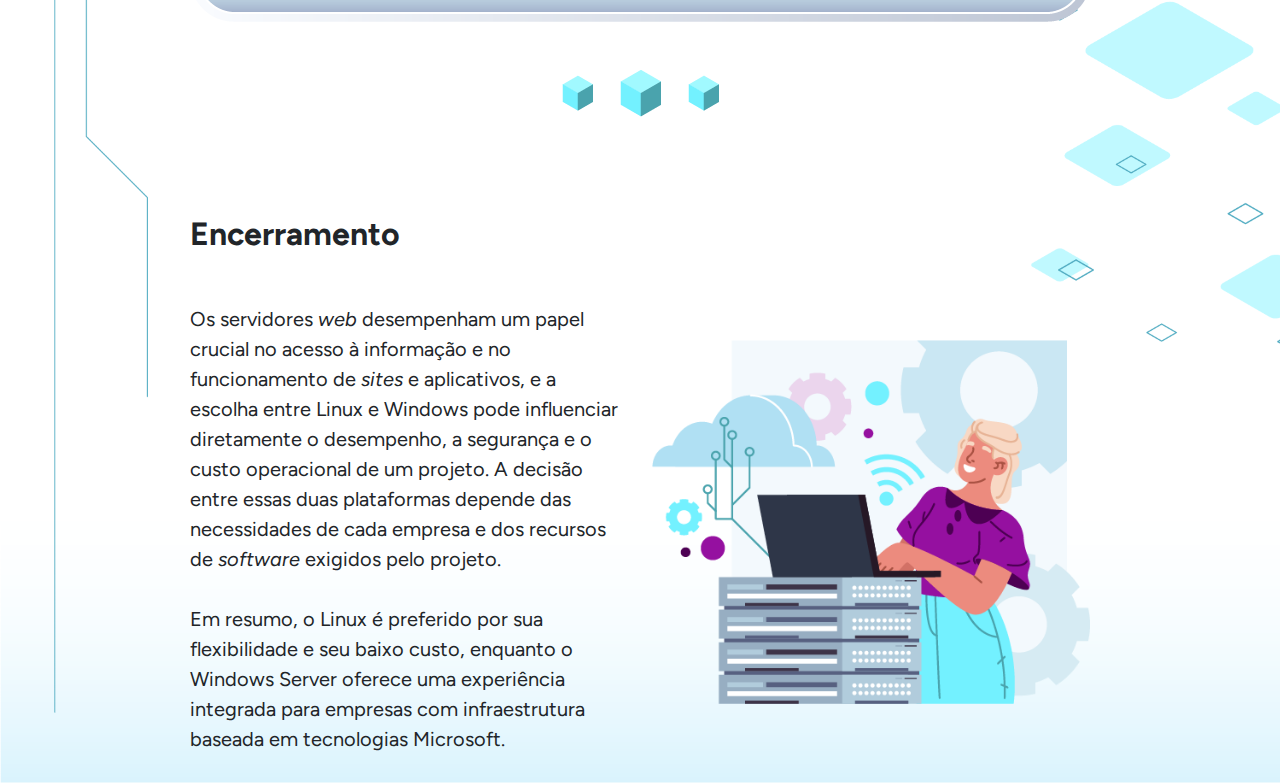
==== commit 0552f579: "conteudo" ====
--- a/01_tecnologias_servidor/index.html
+++ b/01_tecnologias_servidor/index.html
@@ -347,38 +347,312 @@
                         <ul class="marcador-seta">
                             <li><b>VPS:</b> combina a estabilidade de um servidor dedicado com o custo mais acessível de
                                 uma
-                                solução compartilhada, sendo adequado para <i>sites</i> de médio porte ou aplicativos com
+                                solução compartilhada, sendo adequado para <i>sites</i> de médio porte ou aplicativos
+                                com
                                 tráfego moderado.
                             </li>
                             <li>
-                                <b>Servidor dedicado:</b> oferece recursos exclusivos para um único usuário. É ideal para <i>sites</i> de
+                                <b>Servidor dedicado:</b> oferece recursos exclusivos para um único usuário. É ideal
+                                para <i>sites</i> de
                                 grande porte ou aplicações que necessitam de alto desempenho.
                             </li>
-
-
-                            pg 7
-
-
+                            <li>
+                                <b>Nuvem (<i>cloud hosting</i>):</b> permite escalabilidade automática com servidores
+                                que trabalham em
+                                rede, ideal para aplicações dinâmicas e que exigem alta disponibilidade.
+                            </li>
+                            <li>
+                                <b>Servidor compartilhado:</b> vários <i>sites</i> compartilham os mesmos recursos do
+                                servidor. É a opção
+                                mais econômica, indicada para <i>sites</i> menores ou com menor volume de tráfego, mas
+                                pode ter
+                                limitações de desempenho em razão da partilha de recursos.
+                            </li>
                         </ul>
-
-
-
-
-
                     </ol>
-
-
-
-
-
-
-
-
-
-
-
-
-
+                    <div class="divisoria">
+                        <img src="img/img1.png" class="no-print img-fluid d-block mx-auto mt-5 mb-5">
+                    </div>
+                    <h3>Exemplos comparativos de empresas que utilizam servidores <i>web</i> e suas tecnologias</h3>
+                    <p>
+                        Empresas globais utilizam diferentes servidores <i>web</i> e tecnologias com base em suas
+                        necessidades
+                        específicas e vantagens técnicas. A Netflix, por exemplo, usa principalmente servidores Linux,
+                        como
+                        Ubuntu e FreeBSD, e tecnologias como Nginx para balanceamento de carga, permitindo
+                        escalabilidade e
+                        customização ideais para <i>streaming</i>.
+                    </p>
+                    <p>
+                        Já a Microsoft emprega o Windows Server com IIS, aproveitando a integração com seu ecossistema
+                        de
+                        produtos, como .NET e SQL Server, para simplificar a gestão interna.
+                    </p>
+                    <p>
+                        A Wikipédia, por sua vez, escolhe Linux (CentOS e Ubuntu) com Apache e MariaDB, em razão do
+                        baixo
+                        custo, da alta confiabilidade e do suporte comunitário robusto.
+                    </p>
+                    <p>Veja uma lista com essas e mais algumas empresas globais e as tecnologias <i>web</i> por elas
+                        utilizadas:
+                    </p>
+                    <p class="no-print">Clique ou toque para visualizar o conteúdo. </p>
+                    <div class="painel-empresas no-print">
+                        <button type="button" class="botao-3 botao" data-bs-toggle="modal" data-bs-target="#modal3">
+                        </button>
+                        <button type="button" class="botao-4 botao" data-bs-toggle="modal" data-bs-target="#modal4">
+                        </button>
+                        <button type="button" class="botao-5 botao" data-bs-toggle="modal" data-bs-target="#modal5">
+                        </button>
+                        <button type="button" class="botao-6 botao" data-bs-toggle="modal" data-bs-target="#modal6">
+                        </button>
+                        <button type="button" class="botao-7 botao" data-bs-toggle="modal" data-bs-target="#modal7">
+                        </button>
+                        <button type="button" class="botao-8 botao" data-bs-toggle="modal" data-bs-target="#modal8">
+                        </button>
+                        <button type="button" class="botao-9 botao" data-bs-toggle="modal" data-bs-target="#modal9">
+                        </button>
+                        <button type="button" class="botao-10 botao" data-bs-toggle="modal" data-bs-target="#modal10">
+                        </button>
+                    </div>
+                    <div class="modal fade" id="modal3" tabindex="-1" aria-labelledby="exampleModalLabel"
+                        aria-hidden="true">
+                        <div class="modal-dialog modal-dialog-centered">
+                            <div class="modal-content">
+                                <div class="modal-header">
+                                    <h5 class="modal-title" id="exampleModalLabel">Netflix </h5>
+                                    <button type="button" class="btn-close" data-bs-dismiss="modal"
+                                        aria-label="Close"></button>
+                                </div>
+                                <div class="modal-body">
+                                    <ul class="marcador-padrao">
+                                        <li><b>Servidor:</b> principalmente Linux, especificamente Ubuntu e FreeBSD.
+                                        </li>
+                                        <li><b>Tecnologias:</b> utiliza Nginx para balanceamento de carga e entrega de
+                                            conteúdo.</li>
+                                        <li>
+                                            <b>Motivo da escolha:</b> Linux permite alta escalabilidade e customização
+                                            para
+                                            demandas
+                                            intensivas de <i>streaming</i>.
+                                        </li>
+                                    </ul>
+                                </div>
+                            </div>
+                        </div>
+                    </div>
+                    <div class="modal fade" id="modal4" tabindex="-1" aria-labelledby="exampleModalLabel"
+                        aria-hidden="true">
+                        <div class="modal-dialog modal-dialog-centered">
+                            <div class="modal-content">
+                                <div class="modal-header">
+                                    <h5 class="modal-title" id="exampleModalLabel">Microsoft</h5>
+                                    <button type="button" class="btn-close" data-bs-dismiss="modal"
+                                        aria-label="Close"></button>
+                                </div>
+                                <div class="modal-body">
+                                    <ul class="marcador-padrao">
+                                        <li><b>Servidor:</b> Windows Server com IIS.</li>
+                                        <li><b>Tecnologias:</b> IIS, integrando-se ao ecossistema Microsoft, como .NET e
+                                            SQL
+                                            Server.</li>
+                                        <li>
+                                            <b>Motivo da escolha:</b> a integração com produtos Microsoft simplifica a
+                                            gestão e
+                                            otimização dos sistemas internos.
+                                        </li>
+                                    </ul>
+                                </div>
+                            </div>
+                        </div>
+                    </div>
+                    <div class="modal fade" id="modal5" tabindex="-1" aria-labelledby="exampleModalLabel"
+                        aria-hidden="true">
+                        <div class="modal-dialog modal-dialog-centered">
+                            <div class="modal-content">
+                                <div class="modal-header">
+                                    <h5 class="modal-title" id="exampleModalLabel">Wikipédia </h5>
+                                    <button type="button" class="btn-close" data-bs-dismiss="modal"
+                                        aria-label="Close"></button>
+                                </div>
+                                <div class="modal-body">
+                                    <ul class="marcador-padrao">
+                                        <li><b>Servidor:</b> Linux, com foco em CentOS e Ubuntu.</li>
+                                        <li><b>Tecnologias:</b> Apache e MariaDB, com MediaWiki.</li>
+                                        <li>
+                                            <b>Motivo da escolha:</b> o Linux, de baixo custo e de alta confiabilidade,
+                                            é suportado por
+                                            uma comunidade ativa.
+                                        </li>
+                                    </ul>
+                                </div>
+                            </div>
+                        </div>
+                    </div>
+                    <div class="modal fade" id="modal6" tabindex="-1" aria-labelledby="exampleModalLabel"
+                        aria-hidden="true">
+                        <div class="modal-dialog modal-dialog-centered">
+                            <div class="modal-content">
+                                <div class="modal-header">
+                                    <h5 class="modal-title" id="exampleModalLabel">DHL</h5>
+                                    <button type="button" class="btn-close" data-bs-dismiss="modal"
+                                        aria-label="Close"></button>
+                                </div>
+                                <div class="modal-body">
+                                    <ul class="marcador-padrao">
+                                        <li><b>Servidor:</b> Windows Server com IIS.</li>
+                                        <li>
+                                            <b>Tecnologias:</b> IIS e SQL Server para gerenciamento de dados de
+                                            logística e
+                                            rastreamento.
+                                        </li>
+                                        <li>
+                                            <b>Motivo da Escolha:</b> a integração com SQL Server oferece um
+                                            gerenciamento
+                                            eficiente de dados.
+                                        </li>
+                                    </ul>
+                                </div>
+                            </div>
+                        </div>
+                    </div>
+                    <div class="modal fade" id="modal7" tabindex="-1" aria-labelledby="exampleModalLabel"
+                        aria-hidden="true">
+                        <div class="modal-dialog modal-dialog-centered">
+                            <div class="modal-content">
+                                <div class="modal-header">
+                                    <h5 class="modal-title" id="exampleModalLabel">Airbnb </h5>
+                                    <button type="button" class="btn-close" data-bs-dismiss="modal"
+                                        aria-label="Close"></button>
+                                </div>
+                                <div class="modal-body">
+                                    <ul class="marcador-padrao">
+                                        <li><b>Servidor:</b> Linux, combinando Ubuntu e Debian.</li>
+                                        <li><b>Tecnologias:</b> Nginx e Kubernetes para balanceamento e orquestração de
+                                            <i>containers</i>.
+                                        </li>
+                                        <li>
+                                            <b>Motivo da escolha:</b> Linux oferece escalabilidade e controle para lidar
+                                            com
+                                            reservas globais.
+                                        </li>
+                                    </ul>
+                                </div>
+                            </div>
+                        </div>
+                    </div>
+                    <div class="modal fade" id="modal8" tabindex="-1" aria-labelledby="exampleModalLabel"
+                        aria-hidden="true">
+                        <div class="modal-dialog modal-dialog-centered">
+                            <div class="modal-content">
+                                <div class="modal-header">
+                                    <h5 class="modal-title" id="exampleModalLabel">Ford Motor Company </h5>
+                                    <button type="button" class="btn-close" data-bs-dismiss="modal"
+                                        aria-label="Close"></button>
+                                </div>
+                                <div class="modal-body">
+                                    <ul class="marcador-padrao">
+                                        <li><b>Servidor:</b> mistura de Linux e Windows Server.</li>
+                                        <li>
+                                            <b>Tecnologias:</b> Windows Server com IIS para aplicativos internos e Linux
+                                            para produção na nuvem.
+                                        </li>
+                                        <li>
+                                            <b>Motivo da escolha:</b> A combinação permite flexibilidade e
+                                            compatibilidade
+                                            para diferentes necessidades.
+                                        </li>
+                                    </ul>
+                                </div>
+                            </div>
+                        </div>
+                    </div>
+                    <div class="modal fade" id="modal9" tabindex="-1" aria-labelledby="exampleModalLabel"
+                        aria-hidden="true">
+                        <div class="modal-dialog modal-dialog-centered">
+                            <div class="modal-content">
+                                <div class="modal-header">
+                                    <h5 class="modal-title" id="exampleModalLabel">GoDaddy</h5>
+                                    <button type="button" class="btn-close" data-bs-dismiss="modal"
+                                        aria-label="Close"></button>
+                                </div>
+                                <div class="modal-body">
+                                    <ul class="marcador-padrao">
+                                        <li><b>Servidor:</b> oferece tanto Linux quanto Windows para hospedagem de
+                                            clientes.</li>
+                                        <li><b>Tecnologias:</b> Apache e Nginx em Linux e IIS em Windows.</li>
+                                        <li>
+                                            <b>Motivo da escolha:</b> como uma das maiores provedoras de hospedagem, a
+                                            GoDaddy
+                                            oferece ambas as opções para atender às diferentes necessidades dos
+                                            clientes,
+                                            oferecendo versatilidade entre ambientes de desenvolvimento e hospedagem.
+                                        </li>
+                                    </ul>
+                                </div>
+                            </div>
+                        </div>
+                    </div>
+                    <div class="modal fade" id="modal10" tabindex="-1" aria-labelledby="exampleModalLabel"
+                        aria-hidden="true">
+                        <div class="modal-dialog modal-dialog-centered">
+                            <div class="modal-content">
+                                <div class="modal-header">
+                                    <h5 class="modal-title" id="exampleModalLabel">Amazon</h5>
+                                    <button type="button" class="btn-close" data-bs-dismiss="modal"
+                                        aria-label="Close"></button>
+                                </div>
+                                <div class="modal-body">
+                                    <ul class="marcador-padrao">
+                                        <li>
+                                            <b>Servidor:</b> Linux, amplamente usado na Amazon Web Services (AWS) com
+                                            distros como
+                                            Amazon Linux e Ubuntu.
+                                        </li>
+                                        <li>
+                                            <b>Tecnologias:</b> Nginx e Apache para balanceamento de carga, além de
+                                            serviços
+                                            personalizados como o Elastic Load Balancing.
+                                        </li>
+                                        <li>
+                                            <b>Motivo da escolha:</b> a Amazon utiliza Linux para oferecer alta
+                                            flexibilidade,
+                                            estabilidade e controle de custos. Como a base de sua infraestrutura é em
+                                            nuvem,
+                                            o Linux facilita a personalização e a escalabilidade para atender às
+                                            necessidades de milhões de clientes no AWS, seu principal serviço de nuvem.
+                                        </li>
+                                    </ul>
+                                </div>
+                            </div>
+                        </div>
+                    </div>
+                    <div class="divisoria">
+                        <img src="img/div.png" class="no-print img-fluid d-block mx-auto mt-5 mb-5">
+                    </div>
+                    <div class="row">
+                        <div class="col-lg-6 col-md-6  col-xs-12">
+                            <h3>Encerramento</h3>
+                            <p>
+                                Os servidores <i>web</i> desempenham um papel crucial no acesso à informação e no funcionamento de
+                                <i>sites</i> e
+                                aplicativos, e a escolha entre Linux e Windows pode influenciar diretamente o desempenho, a
+                                segurança e o custo operacional de um projeto. A decisão entre essas duas plataformas depende
+                                das
+                                necessidades de cada empresa e dos recursos de <i>software</i> exigidos pelo projeto.
+                            </p>
+                            <p>
+                                Em resumo, o Linux é preferido por sua flexibilidade e seu baixo custo, enquanto o Windows
+                                Server
+                                oferece uma experiência integrada para empresas com infraestrutura baseada em tecnologias
+                                Microsoft.
+                            </p>
+                        </div>
+                        <div class="col-lg-6 col-md-6 col-xs-12">
+                            <img src="img/img2.png" class="no-print img-fluid d-block mx-auto img-encerramento">
+                        </div>
+                    </div>
+                    
 
 
 
--- a/01_tecnologias_servidor/css/custom.css
+++ b/01_tecnologias_servidor/css/custom.css
@@ -1,3 +1,15 @@
+body {
+    background: 
+        url('../img/bg_top.png') no-repeat top,
+        url('../img/bg_elem2.png') no-repeat 0% 25%,
+        url('../img/bg_elem3.png') no-repeat 100% 24%,
+        url('../img/BG_elem5.png') no-repeat 100% 65%,
+        url('../img/BG_elem4.png') no-repeat 0% 71%,
+        url('../img/BG_bottom.png') no-repeat bottom;
+    background-size: 100%, 25%, 18%, 20%, 20%, auto;
+}
+
+
 .ilustracao {
     border-radius: 20px;
     filter: drop-shadow(5px 5px 4px rgba(0, 0, 0, 0.2));
@@ -37,6 +49,187 @@
 }
 
 
+.painel-empresas .botao {
+    margin-left: 3%
+}
+
+.painel-empresas {
+    display: flex;
+    justify-content: space-evenly;
+    flex-wrap: wrap;
+    background-image: url('../img/painel_bg.png');
+    width: 901px;
+    height: 662px;
+}
+
+.botao-3 {
+    background: url('../img/painel_bt1.png');
+    width: 174px;
+    height: 178px;
+    border: none;
+}
+
+.botao-3:hover {
+    background: url('../img/painel_bt1_hv.png');
+    border: none;
+}
+
+.botao-4 {
+    background: url('../img/painel_bt2.png');
+    width: 174px;
+    height: 178px;
+    border: none;
+}
+
+.botao-4:hover {
+    background: url('../img/painel_bt2_hv.png');
+    border: none;
+}
+
+.botao-5 {
+    background: url('../img/painel_bt3.png');
+    width: 174px;
+    height: 178px;
+    border: none;
+}
+
+.botao-5:hover {
+    background: url('../img/painel_bt3_hv.png');
+    border: none;
+}
+
+.botao-6 {
+    background: url('../img/painel_bt4.png');
+    width: 174px;
+    height: 178px;
+    border: none;
+}
+
+.botao-6:hover {
+    background: url('../img/painel_bt4_hv.png');
+    border: none;
+}
+
+.botao-7 {
+    background: url('../img/painel_bt5.png');
+    width: 174px;
+    height: 178px;
+    border: none;
+}
+
+.botao-7:hover {
+    background: url('../img/painel_bt5_hv.png');
+    border: none;
+}
+
+.botao-8 {
+    background: url('../img/painel_bt6.png');
+    width: 174px;
+    height: 178px;
+    border: none;
+}
+
+.botao-8:hover {
+    background: url('../img/painel_bt6_hv.png');
+    border: none;
+}
+
+.botao-9 {
+    background: url('../img/painel_bt7.png');
+    width: 174px;
+    height: 178px;
+    border: none;
+}
+
+.botao-9:hover {
+    background: url('../img/painel_bt7_hv.png');
+    border: none;
+}
+
+.botao-10 {
+    background: url('../img/painel_bt8.png');
+    width: 174px;
+    height: 178px;
+    border: none;
+}
+
+.botao-10:hover {
+    background: url('../img/painel_bt8_hv.png');
+    border: none;
+}
+
+.botao-3,
+.botao-4,
+.botao-5,
+.botao-6 {
+    margin-top: 22%;
+}
+
+.img-encerramento {
+    margin-top: 40%;
+}
+
+
+
+@media screen and (max-width:1440px) {
+    body {
+        background: url('../img/bg_top.png') no-repeat top,
+        url('../img/bg_elem2.png') no-repeat 0% 25%,
+        url('../img/bg_elem3.png') no-repeat 100% 24%,
+        url('../img/BG_elem5.png') no-repeat 100% 65%,
+        url('../img/BG_elem4.png') no-repeat 0% 71%,
+        url('../img/BG_bottom.png') no-repeat bottom;
+
+
+        background-size: 100%, 25%, 18%, 20%, 20%, 100%;
+    }
+}
+
+
+
+
+
+
+
+
+
+
+
+
+
+
+
+@media screen and (max-width:1024px) {
+    body {
+        background: none;
+    }
+}
+
+
+
+@media screen and (max-width:820px) {
+    .painel-empresas {
+        transform: scale(0.8);
+        margin-left: -9%
+    }
+
+    .img-encerramento {
+        margin-top: 56%;
+    }
+
+    body {
+        background: none;
+    }
+}
+
+@media screen and (max-width:768px) {
+    .painel-empresas {
+        transform: scale(0.7);
+        margin-left: -15%;
+        margin-top: -8%;
+    }
+
+}
 
 
 
@@ -46,4 +239,48 @@
         justify-content: center;
         flex-wrap: wrap;
     }
+
+    .painel-empresas {
+        display: flex;
+        flex-wrap: wrap;
+        background-image: url(../img/painel_bg_mob.png);
+        width: 321px;
+        height: 877px;
+        transform: unset;
+        margin-top: unset !important;
+        margin-left: 6%;
+        flex-direction: column;
+        align-content: center;
+        justify-content: center;
+    }
+
+    .painel-empresas .botao {
+        transform: scale(0.8);
+        margin-left: unset;
+    }
+
+    .botao-4,
+    .botao-5,
+    .botao-6 {
+        margin-top: unset;
+    }
+
+    .botao-3,
+    .botao-7 {
+        margin-top: 38%;
+    }
+
+    .img-encerramento {
+        margin-top: unset;
+    }
+}
+
+
+@media screen and (max-width:375px) {
+    .painel-empresas {
+        margin-left: -1%;
+    }
+
+
+
 }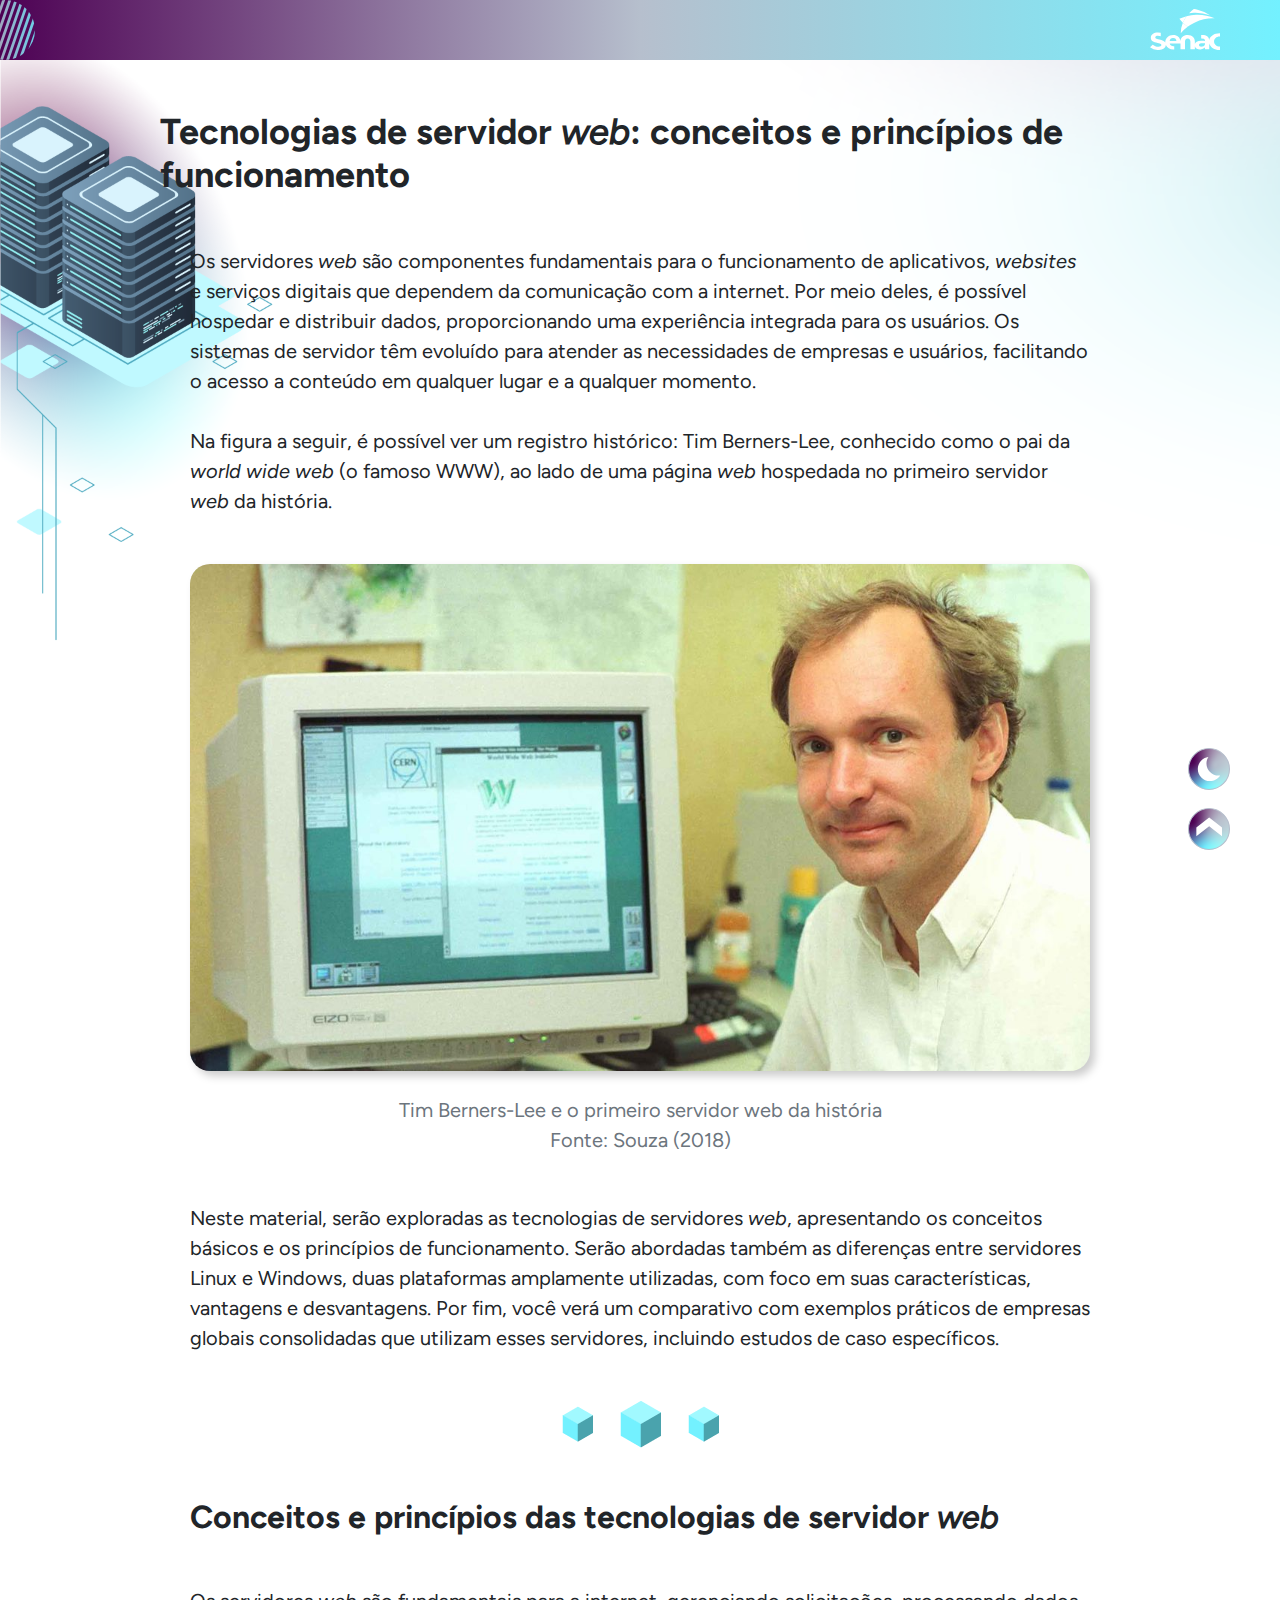
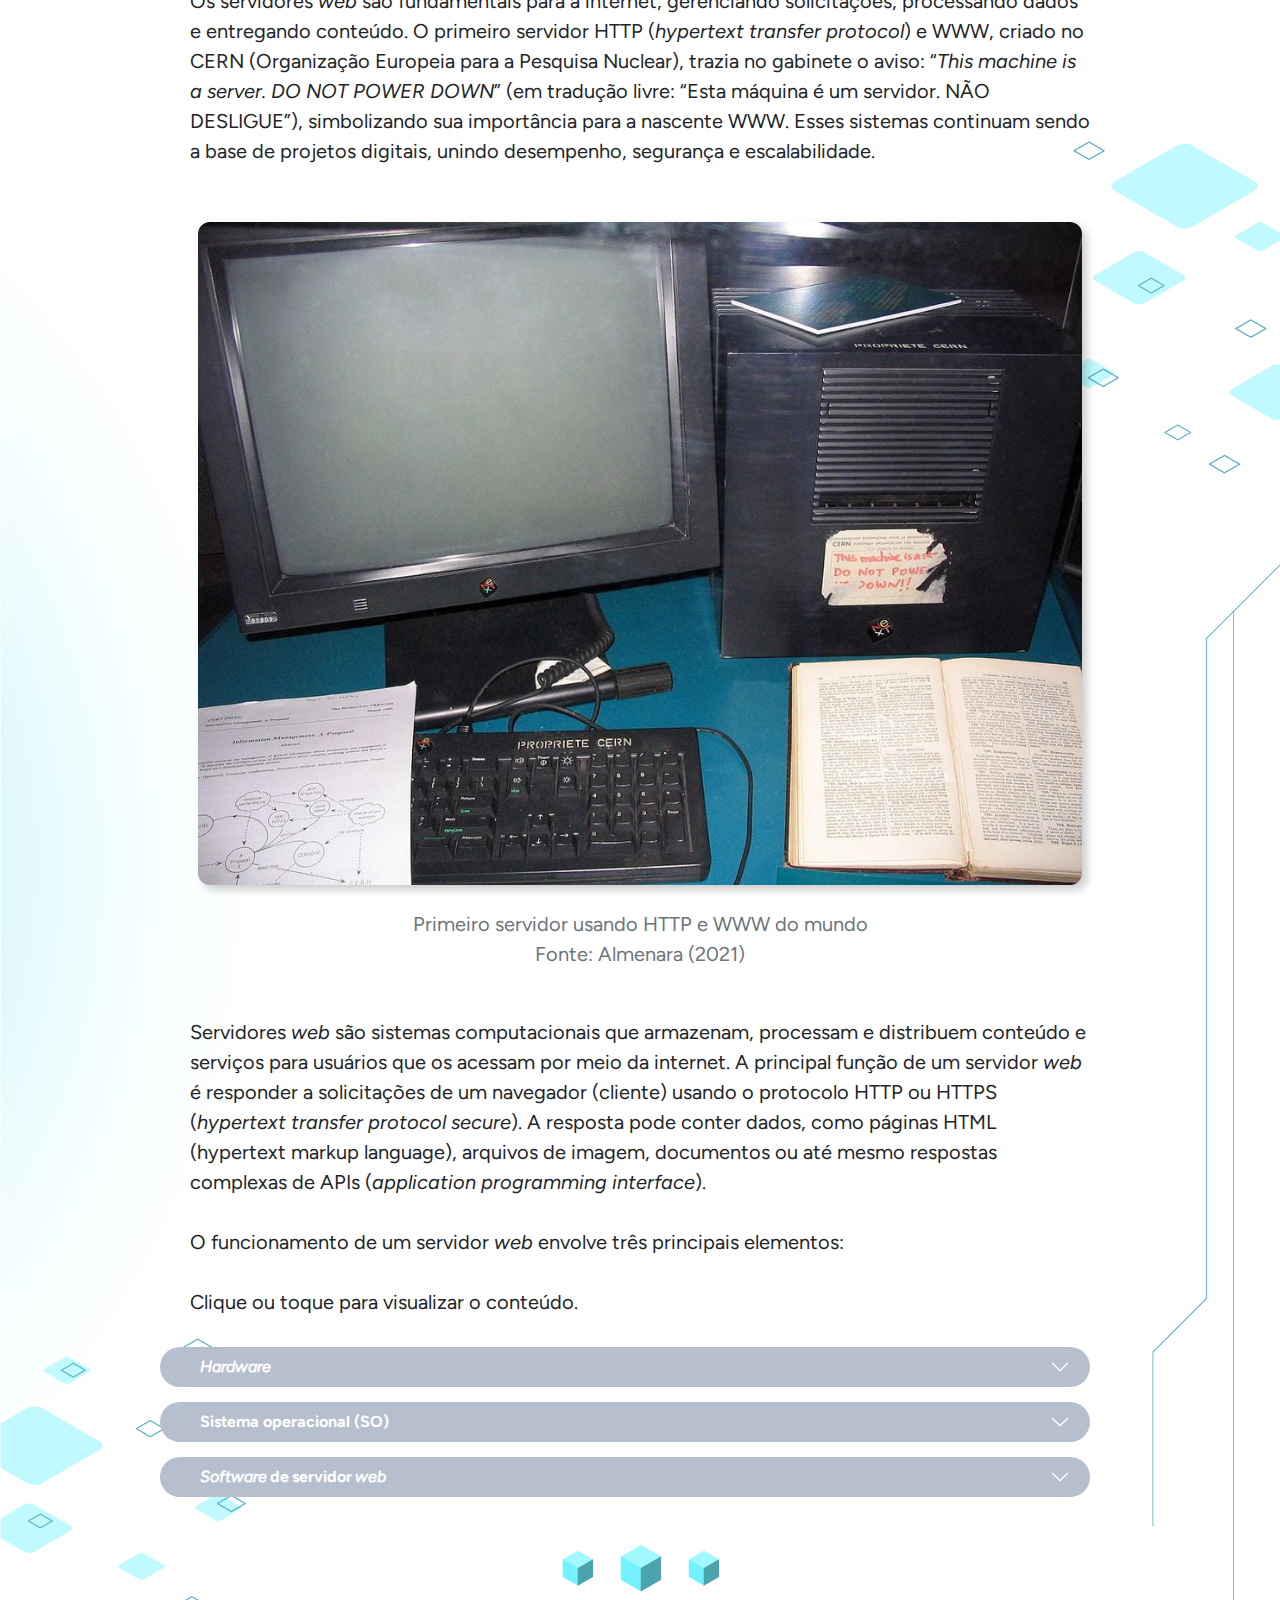
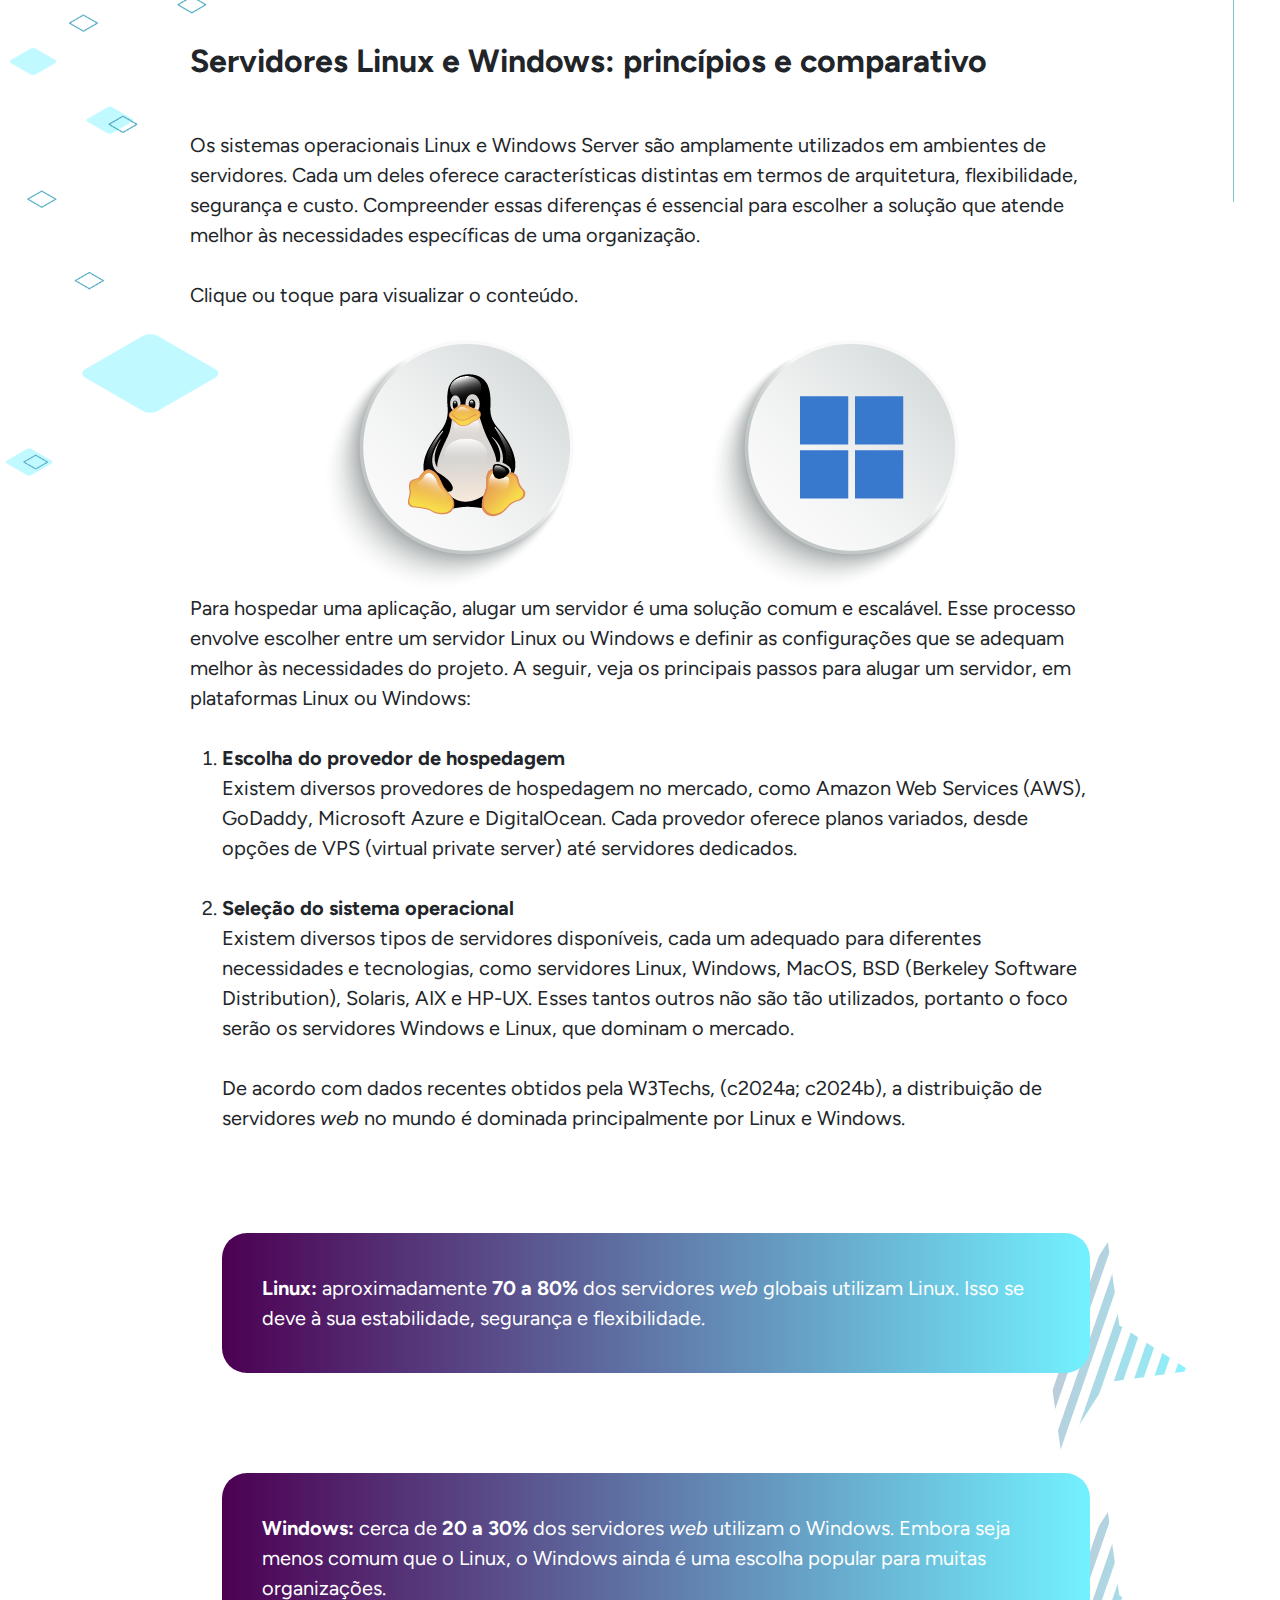
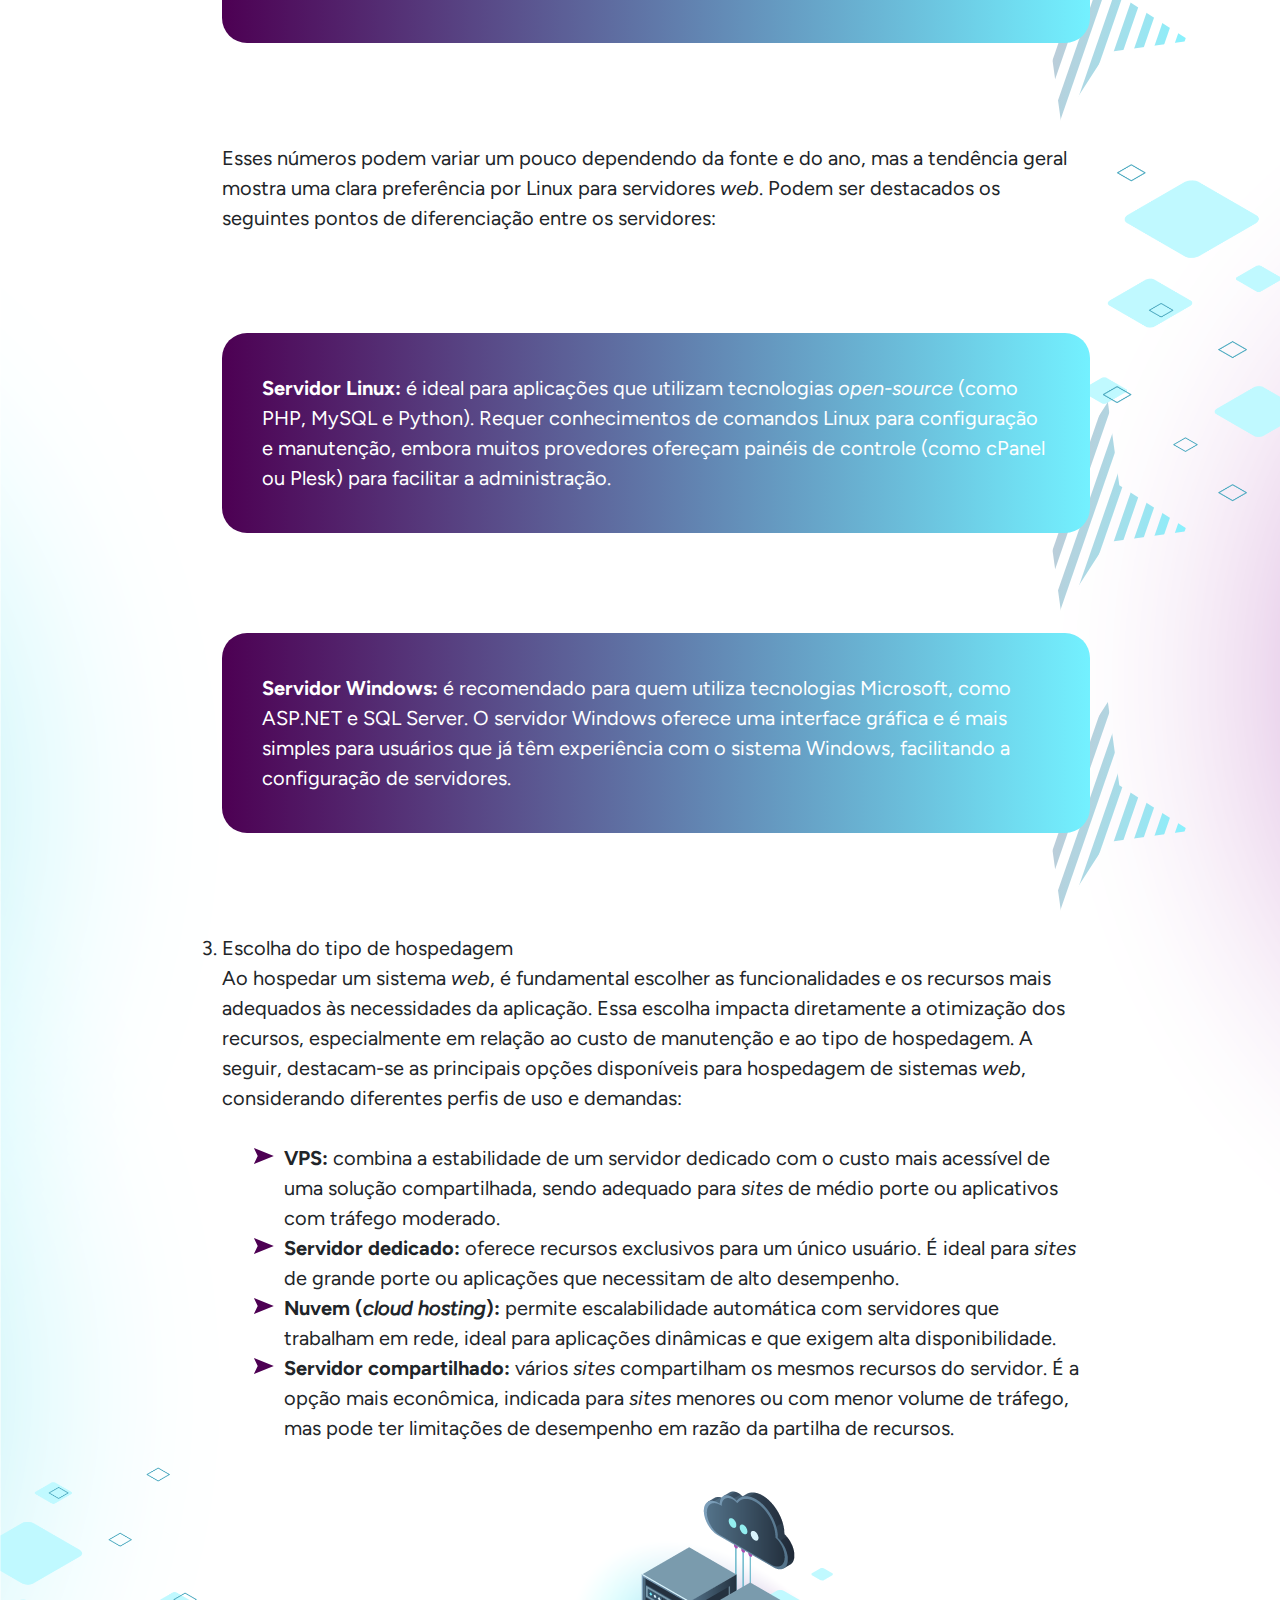
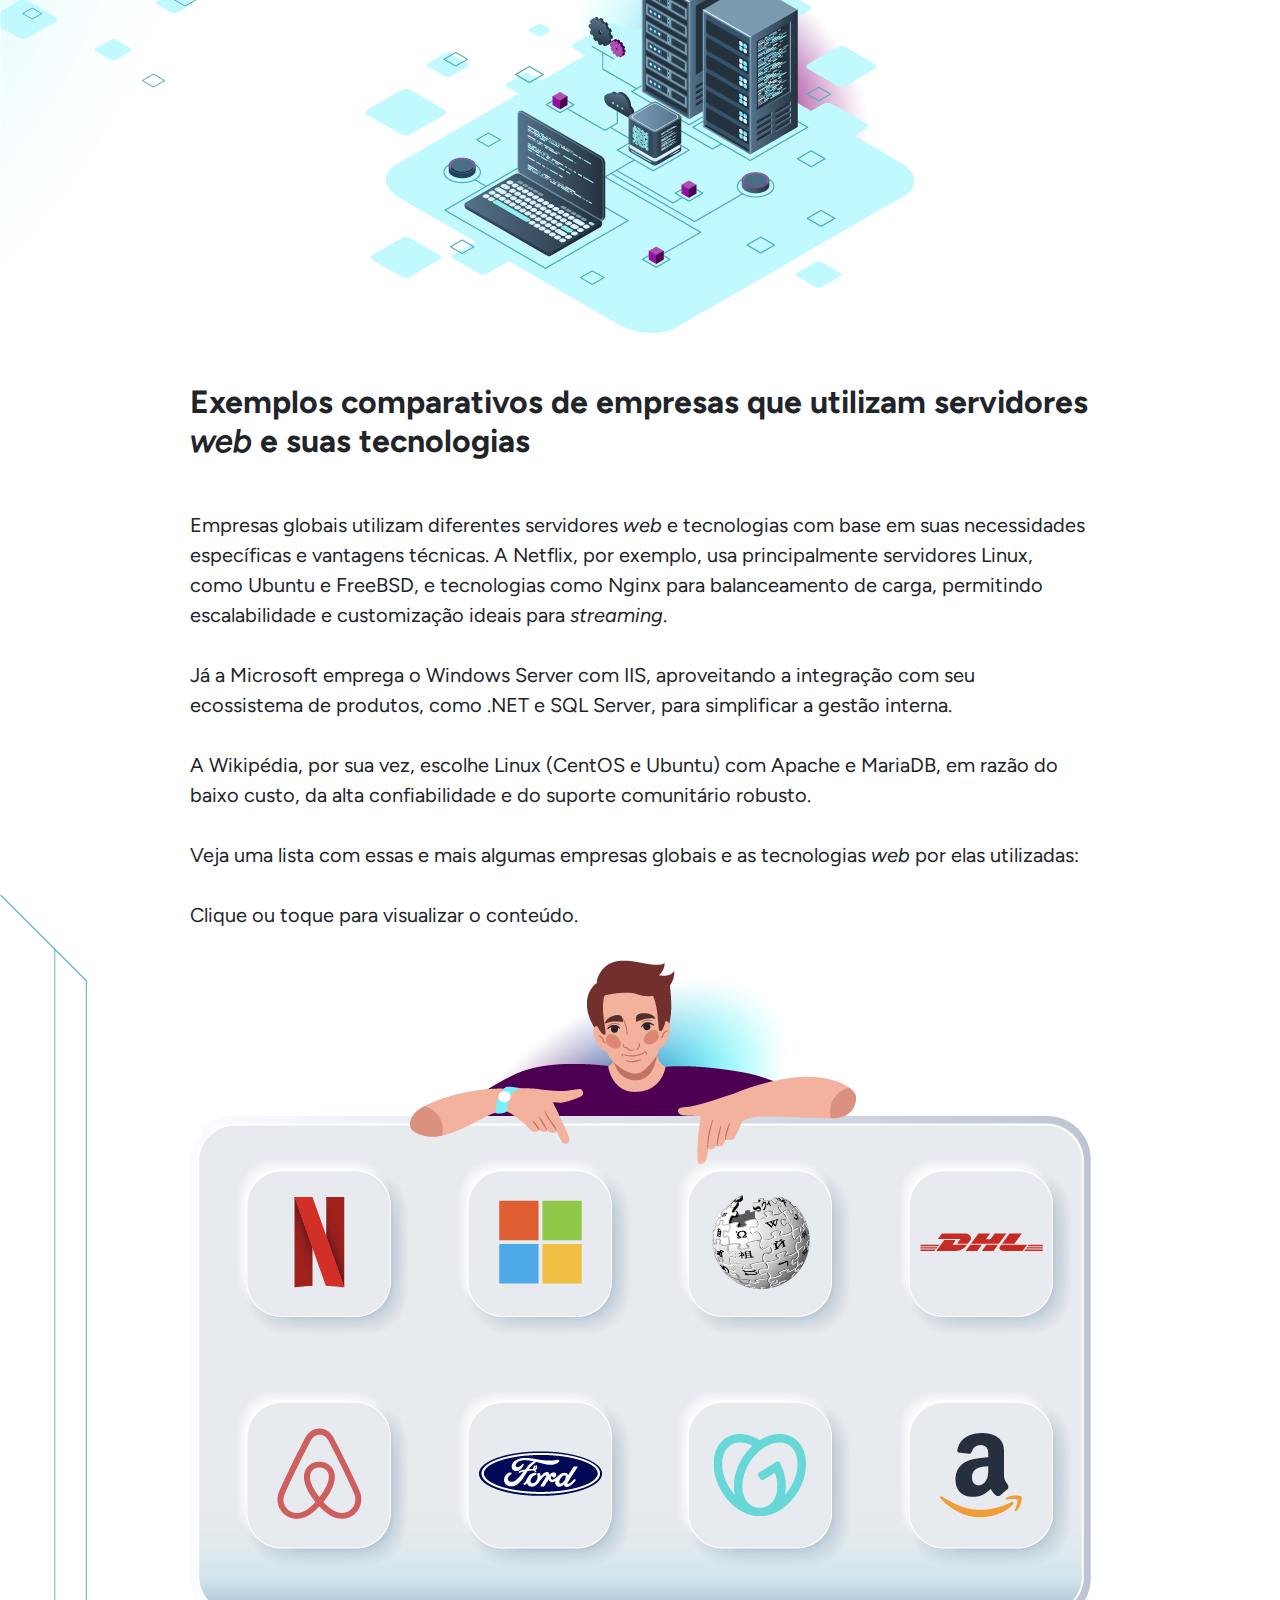
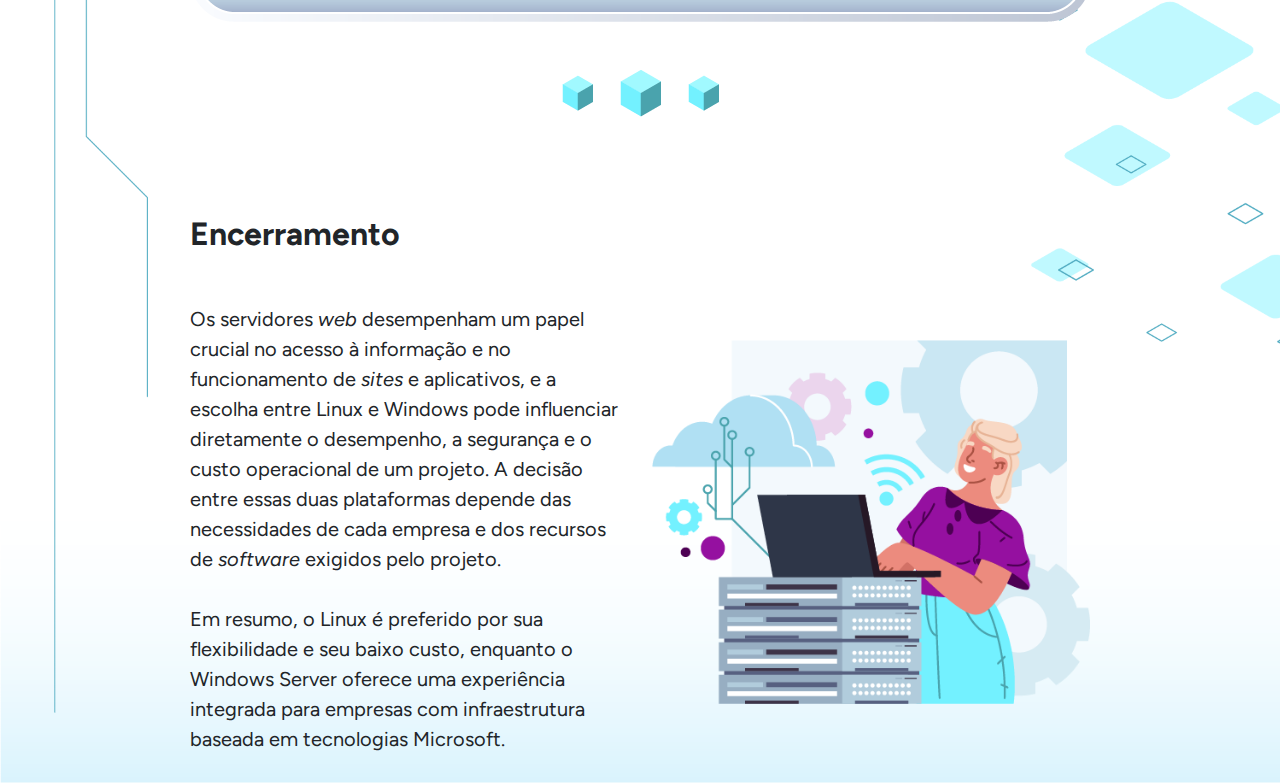
==== commit cb8552b2: "conteudo" ====
--- a/01_tecnologias_servidor/index.html
+++ b/01_tecnologias_servidor/index.html
@@ -94,7 +94,7 @@
                         desvantagens. Por fim, você verá um comparativo com exemplos práticos de empresas globais
                         consolidadas que utilizam esses servidores, incluindo estudos de caso específicos.
                     </p>
-                    <div class="divisoria">
+                    <div class="divisoria" aria-hidden="true">
                         <img src="img/div.png" class="no-print img-fluid d-block mx-auto mt-5 mb-5">
                     </div>
                     <h3>Conceitos e princípios das tecnologias de servidor <i>web</i></h3>
@@ -115,7 +115,7 @@
                     </p>
                     <figure class="my-5">
                         <img src="img/img2.jpg"
-                            class="img-fluid d-block mx-auto p-2 mb-3 d-none d-sm-none d-md-block d-lg-block radius print"
+                            class="img-fluid d-block mx-auto p-2 mb-3 d-none d-sm-none d-md-block d-lg-block radius print ilustracao"
                             alt="Imagem">
                         <a href="img/img2.jpg" target="_blank" class="img-zoom d-sm-block d-md-none d-lg-none no-print">
                             <img src="img/img2.jpg"
@@ -196,7 +196,7 @@
                             </div>
                         </div>
                     </div>
-                    <div class="divisoria">
+                    <div class="divisoria" aria-hidden="true">
                         <img src="img/div.png" class="no-print img-fluid d-block mx-auto mt-5 mb-5">
                     </div>
                     <h3>Servidores Linux e Windows: princípios e comparativo</h3>
@@ -370,7 +370,7 @@
                             </li>
                         </ul>
                     </ol>
-                    <div class="divisoria">
+                    <div class="divisoria" aria-hidden="true">
                         <img src="img/img1.png" class="no-print img-fluid d-block mx-auto mt-5 mb-5">
                     </div>
                     <h3>Exemplos comparativos de empresas que utilizam servidores <i>web</i> e suas tecnologias</h3>
@@ -627,7 +627,7 @@
                             </div>
                         </div>
                     </div>
-                    <div class="divisoria">
+                    <div class="divisoria" aria-hidden="true">
                         <img src="img/div.png" class="no-print img-fluid d-block mx-auto mt-5 mb-5">
                     </div>
                     <div class="row">
@@ -652,20 +652,6 @@
                             <img src="img/img2.png" class="no-print img-fluid d-block mx-auto img-encerramento">
                         </div>
                     </div>
-                    
-
-
-
-
-
-
-
-
-
-
-
-
-
                     <a href="#" class="voltar-topo no-print" aria-hidden="true"><img
                             src="../assets/images/bt_topo.svg"></a>
                 </div>
--- a/01_tecnologias_servidor/css/custom.css
+++ b/01_tecnologias_servidor/css/custom.css
@@ -1,5 +1,5 @@
 body {
-    background: 
+    background:
         url('../img/bg_top.png') no-repeat top,
         url('../img/bg_elem2.png') no-repeat 0% 25%,
         url('../img/bg_elem3.png') no-repeat 100% 24%,
@@ -9,7 +9,6 @@
     background-size: 100%, 25%, 18%, 20%, 20%, auto;
 }
 
-
 .ilustracao {
     border-radius: 20px;
     filter: drop-shadow(5px 5px 4px rgba(0, 0, 0, 0.2));
@@ -169,34 +168,34 @@
     margin-top: 40%;
 }
 
+.bg-escuro .accordion-body p{
+    color: #000;
+}
+
+.bg-escuro .modal-body p{
+    color: #000;
+}
+
+.bg-escuro .modal-body li{
+    color: #000;
+}
+
+.bg-escuro .modal-body *{
+    color: #000;
+}
 
 
 @media screen and (max-width:1440px) {
     body {
         background: url('../img/bg_top.png') no-repeat top,
-        url('../img/bg_elem2.png') no-repeat 0% 25%,
-        url('../img/bg_elem3.png') no-repeat 100% 24%,
-        url('../img/BG_elem5.png') no-repeat 100% 65%,
-        url('../img/BG_elem4.png') no-repeat 0% 71%,
-        url('../img/BG_bottom.png') no-repeat bottom;
-
-
+            url('../img/bg_elem2.png') no-repeat 0% 25%,
+            url('../img/bg_elem3.png') no-repeat 100% 24%,
+            url('../img/BG_elem5.png') no-repeat 100% 65%,
+            url('../img/BG_elem4.png') no-repeat 0% 71%,
+            url('../img/BG_bottom.png') no-repeat bottom;
         background-size: 100%, 25%, 18%, 20%, 20%, 100%;
     }
 }
-
-
-
-
-
-
-
-
-
-
-
-
-
 
 
 @media screen and (max-width:1024px) {
@@ -228,7 +227,6 @@
         margin-left: -15%;
         margin-top: -8%;
     }
-
 }
 
 
@@ -281,6 +279,4 @@
         margin-left: -1%;
     }
 
-
-
 }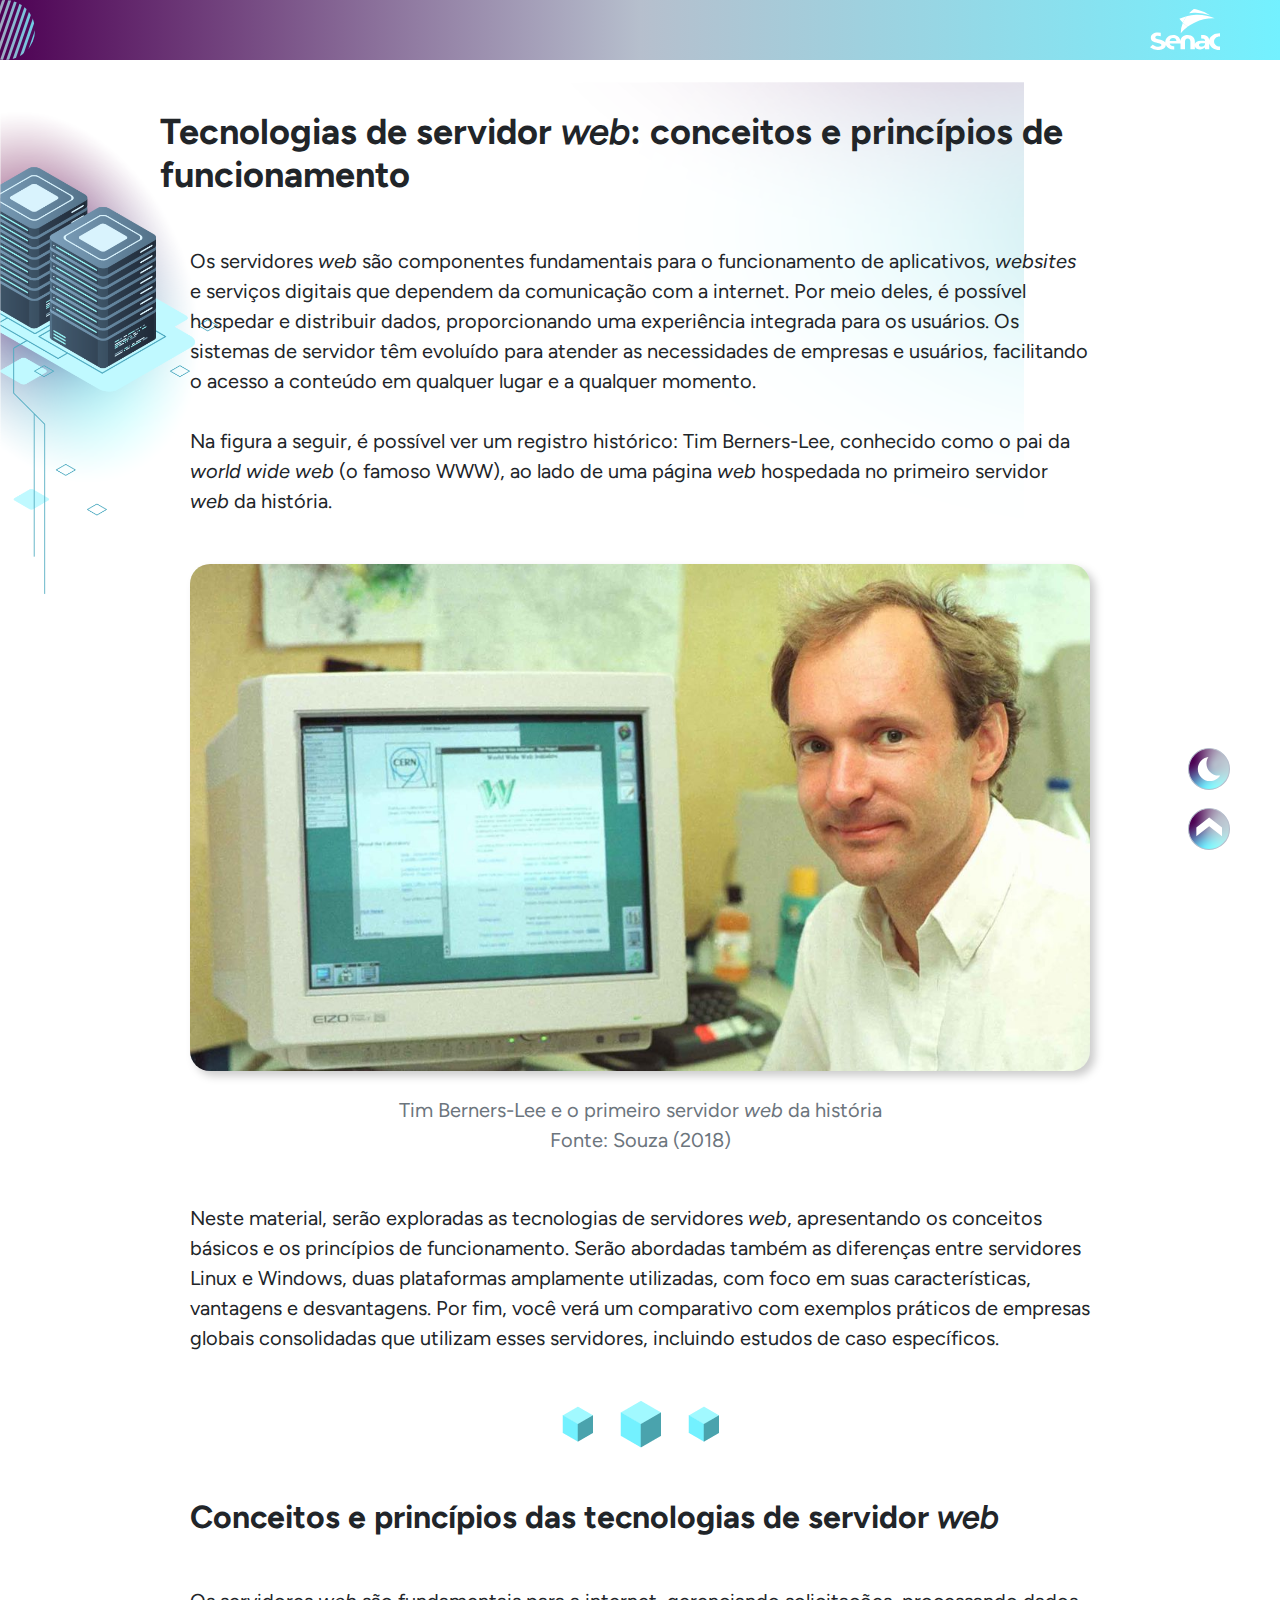
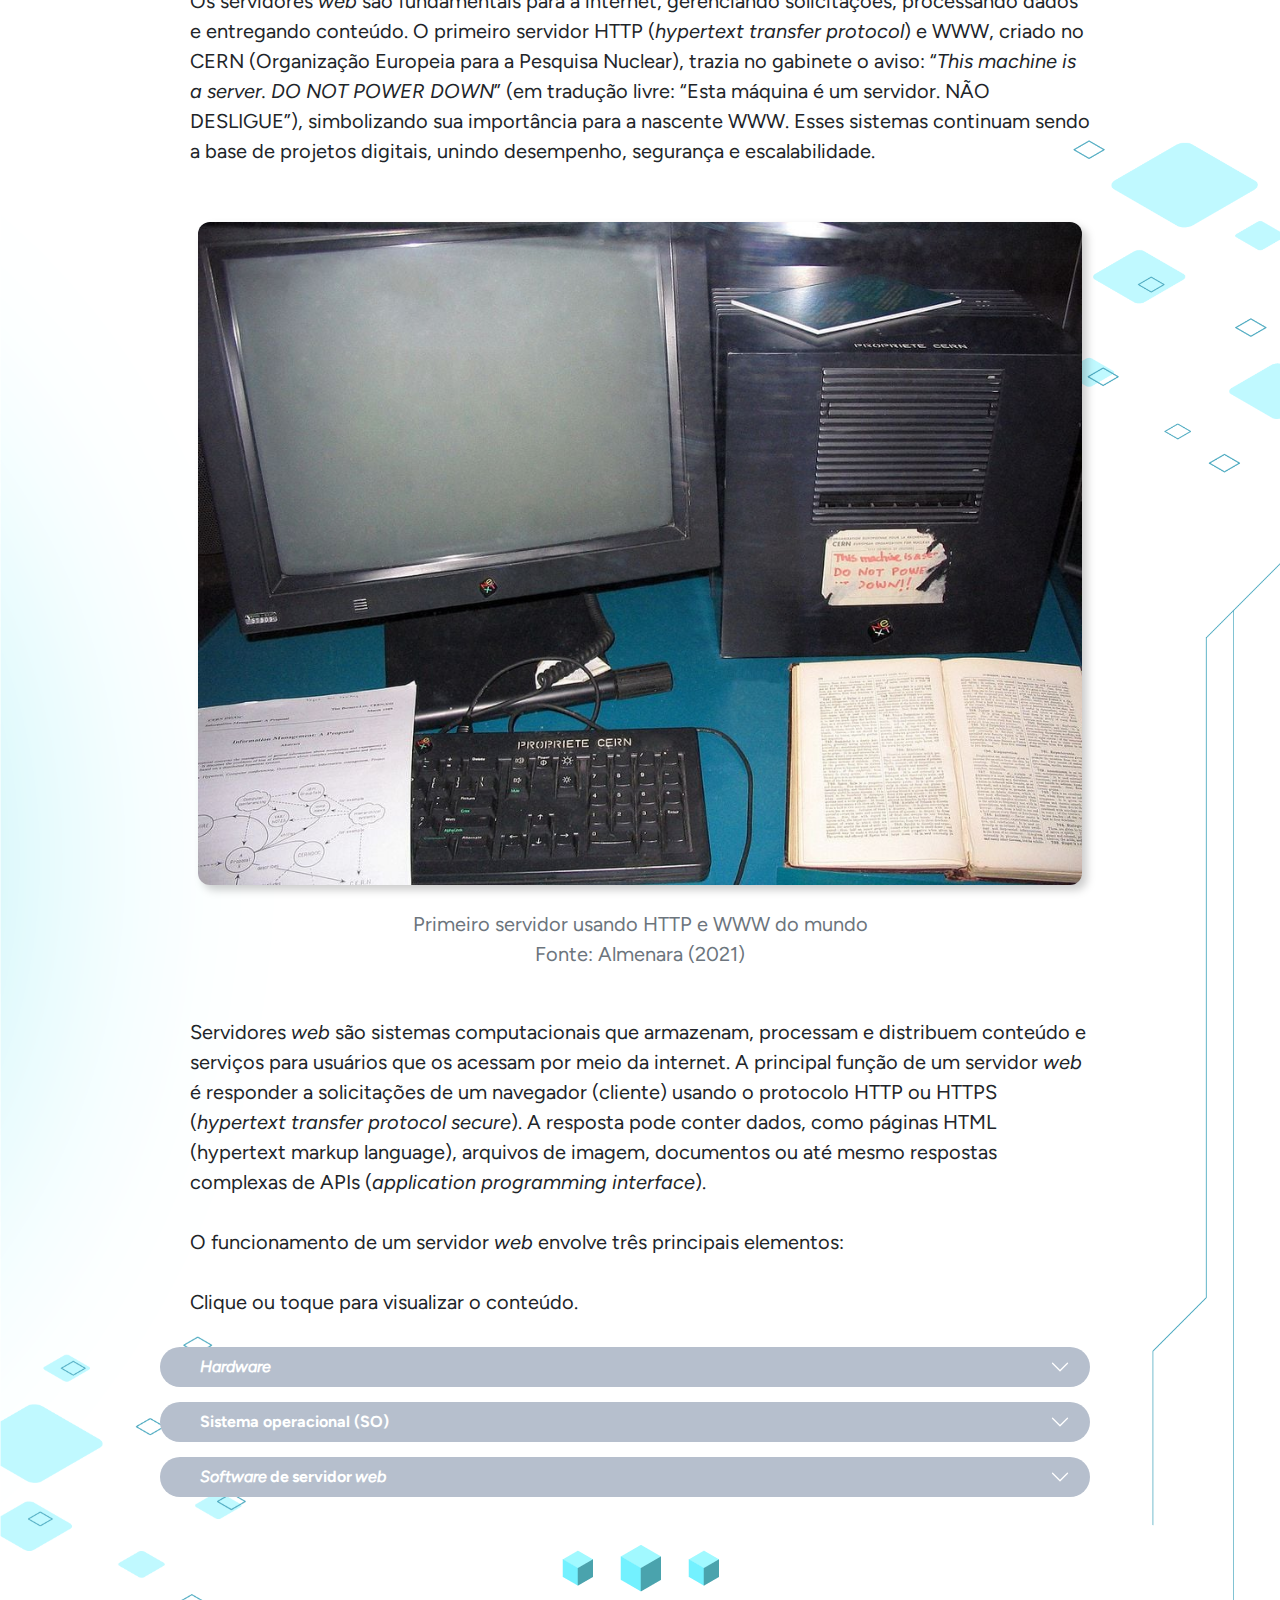
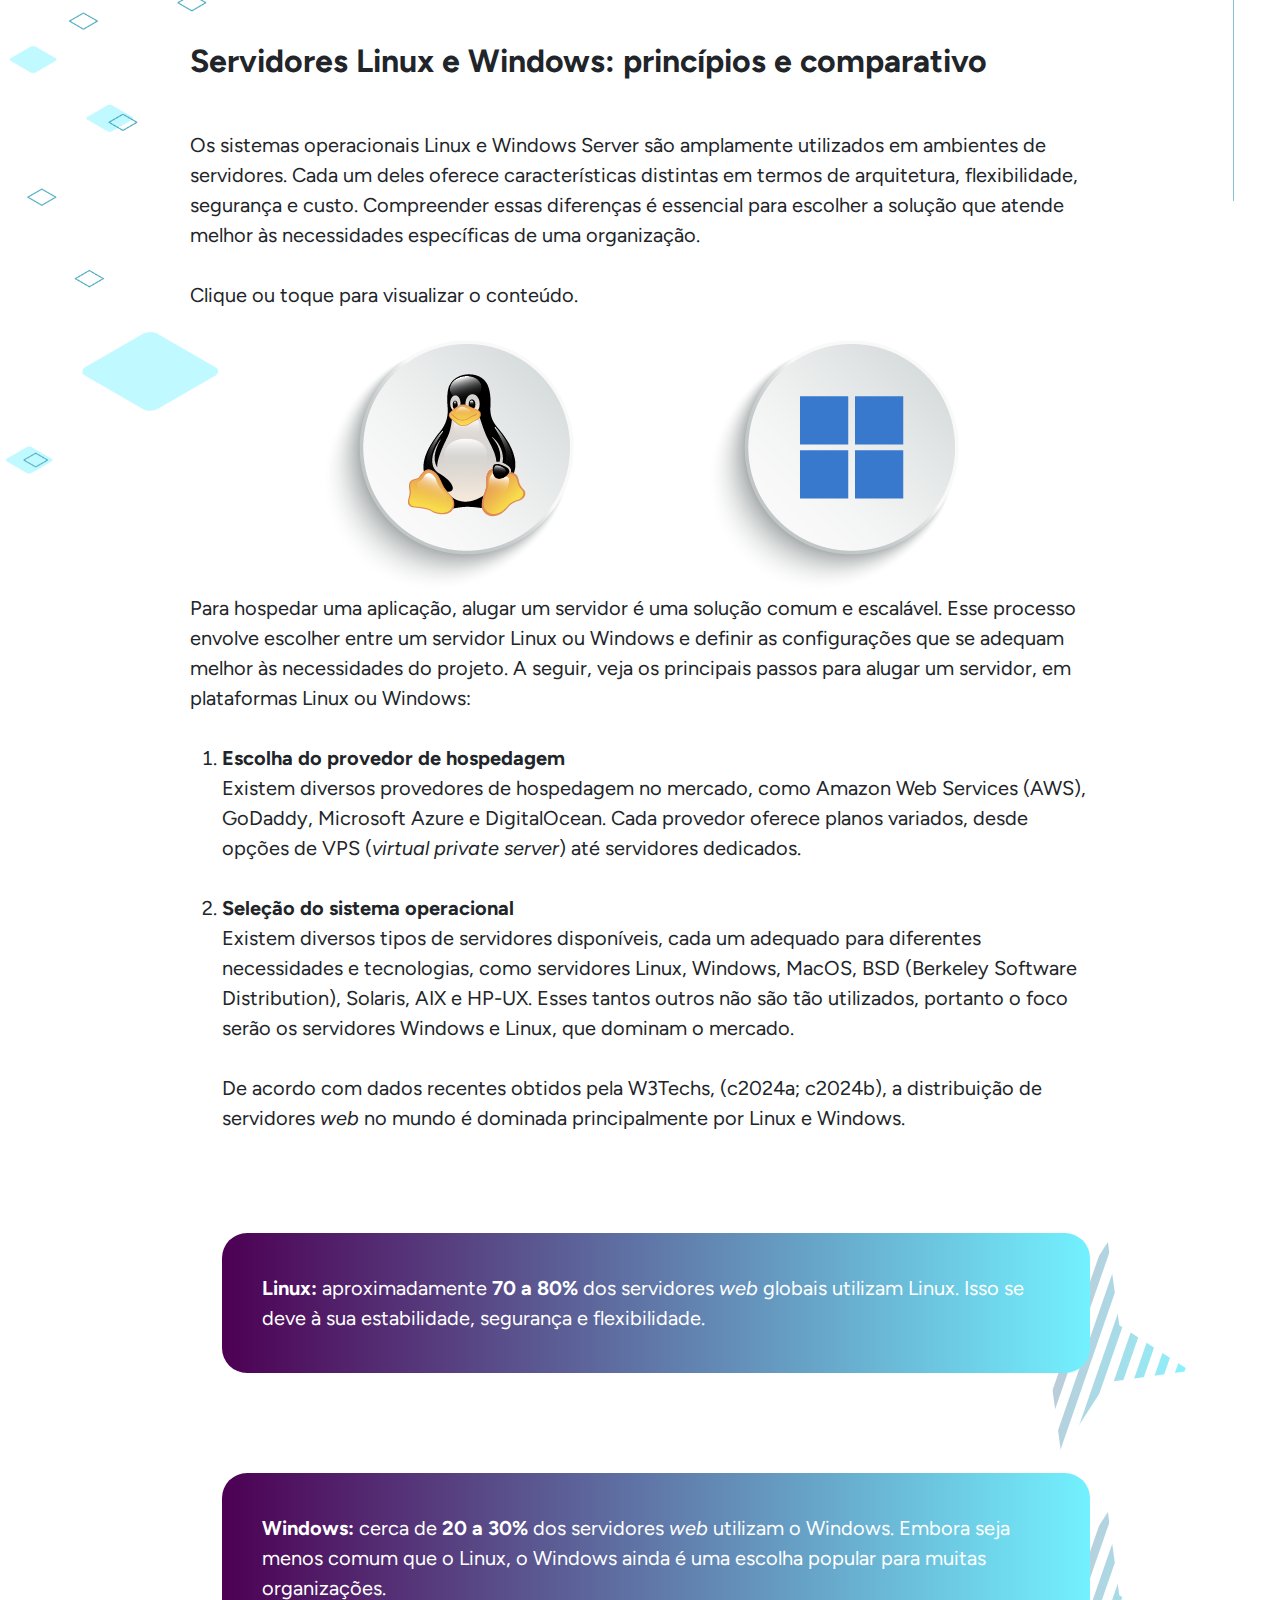
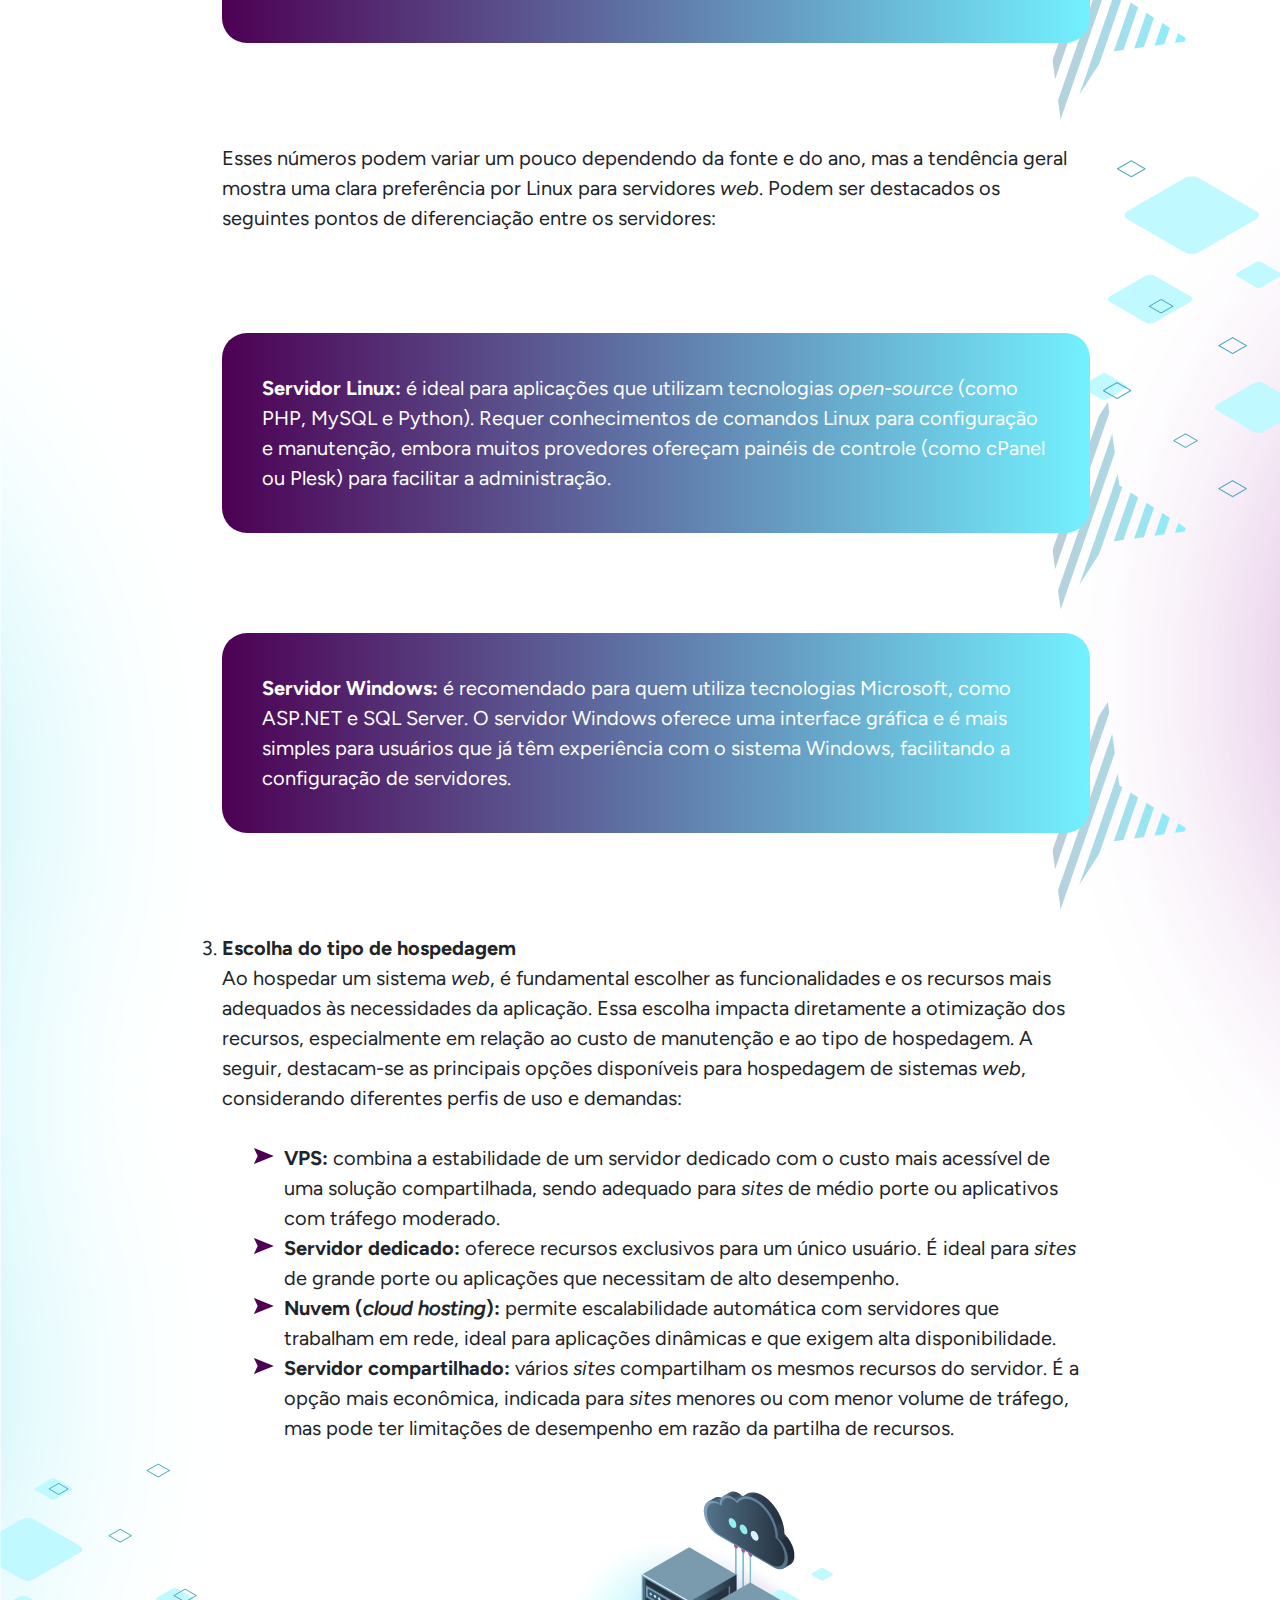
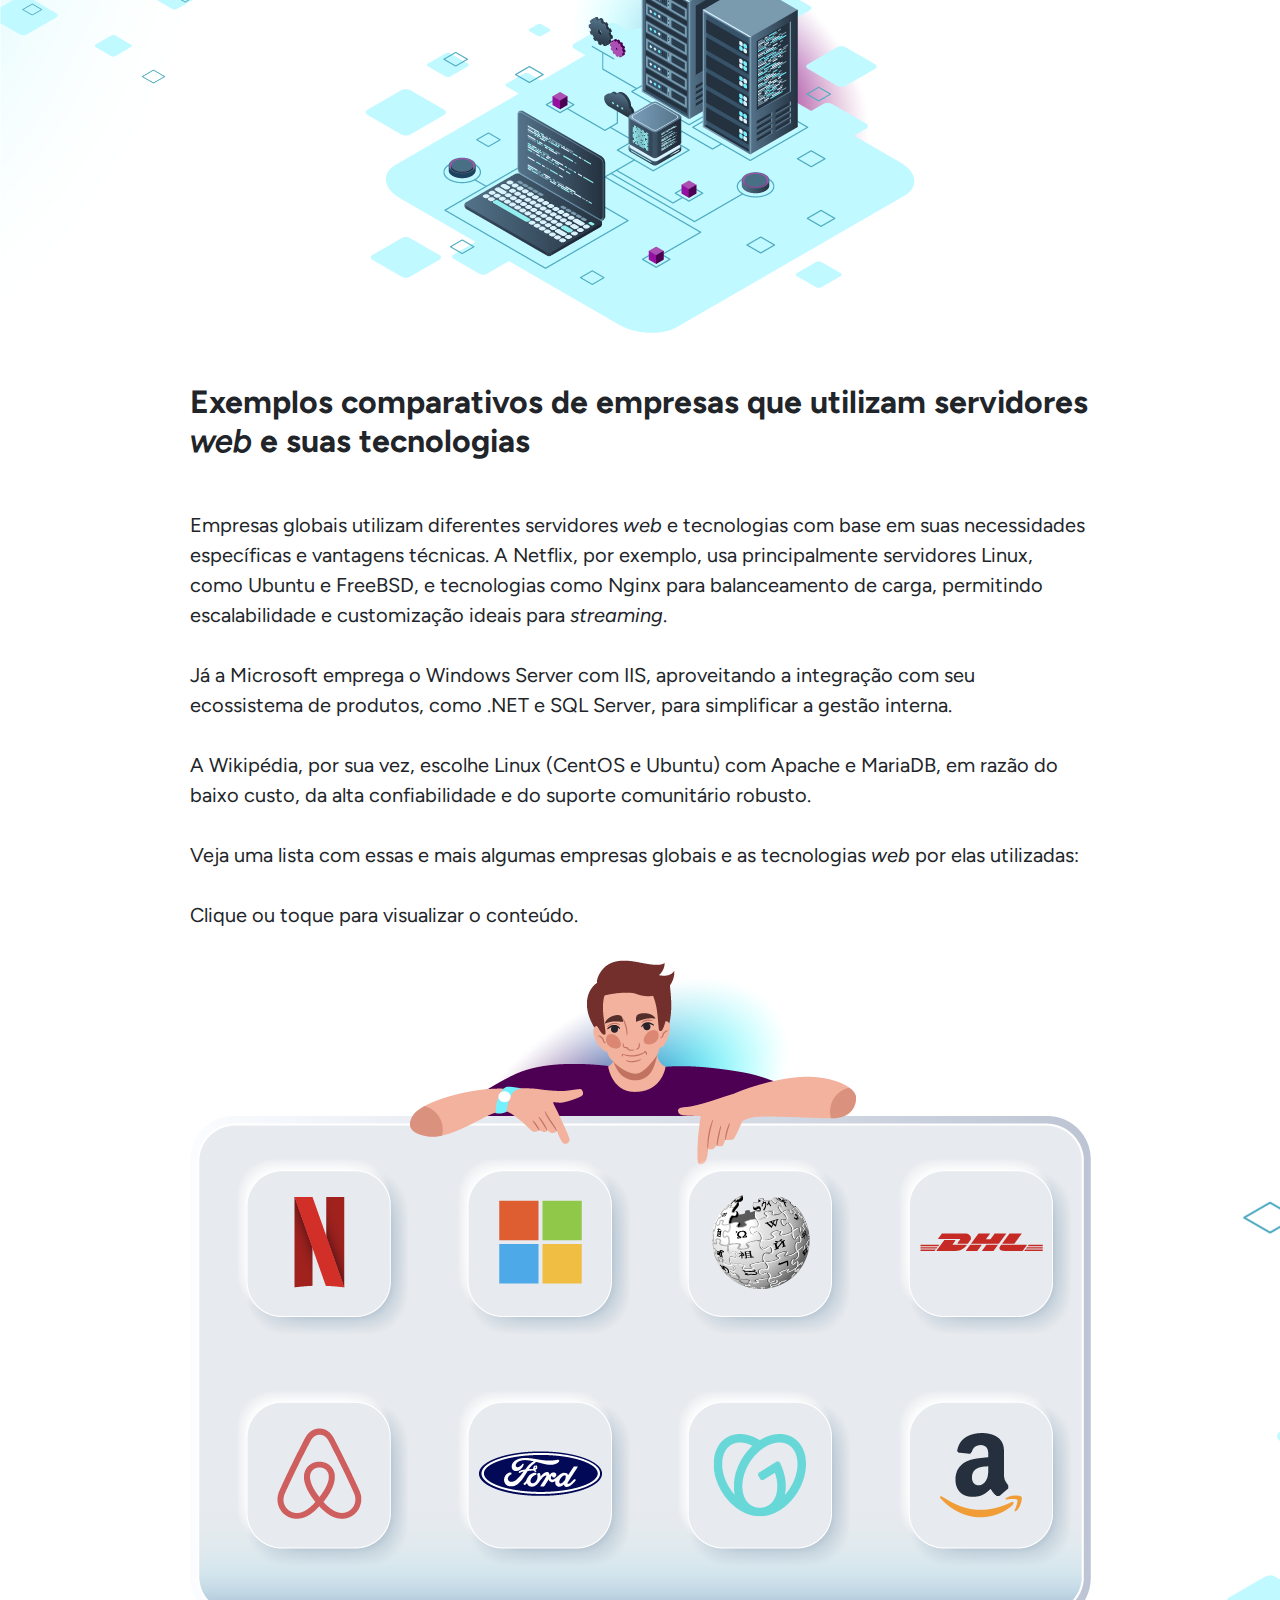
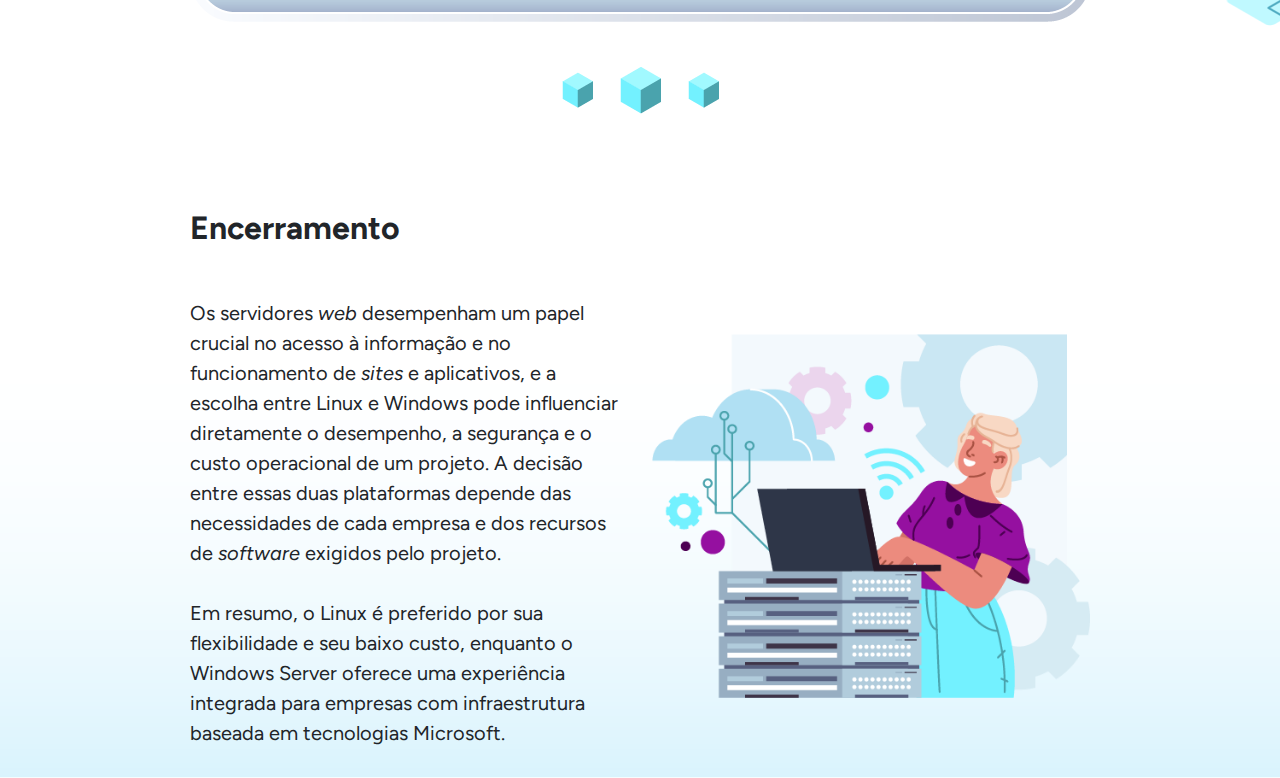
==== commit fe6014c5: "ajuste" ====
--- a/01_tecnologias_servidor/index.html
+++ b/01_tecnologias_servidor/index.html
@@ -78,7 +78,7 @@
                             <img class="img-fluid d-block ilustracao mx-auto" src="img/img1.jpg">
                         </div>
                         <figcaption class="figure-caption text-center">
-                            Tim Berners-Lee e o primeiro servidor web da história <br>
+                            Tim Berners-Lee e o primeiro servidor <i>web</i> da história <br>
                             Fonte: Souza (2018)
                         </figcaption>
                     </figure>
@@ -274,7 +274,7 @@
                             Existem diversos provedores de hospedagem no mercado, como Amazon Web Services (AWS),
                             GoDaddy,
                             Microsoft Azure e DigitalOcean. Cada provedor oferece planos variados, desde opções de VPS
-                            (virtual private server) até servidores dedicados.
+                            (<i>virtual private server</i>) até servidores dedicados.
                         </p>
                         <li><b>Seleção do sistema operacional</b></li>
                         <p>
@@ -334,7 +334,7 @@
                                 </p>
                             </div>
                         </div>
-                        <li>Escolha do tipo de hospedagem </li>
+                        <li><b>Escolha do tipo de hospedagem</b> </li>
                         <p>
                             Ao hospedar um sistema <i>web</i>, é fundamental escolher as funcionalidades e os recursos
                             mais
@@ -558,7 +558,7 @@
                                             para produção na nuvem.
                                         </li>
                                         <li>
-                                            <b>Motivo da escolha:</b> A combinação permite flexibilidade e
+                                            <b>Motivo da escolha:</b> a combinação permite flexibilidade e
                                             compatibilidade
                                             para diferentes necessidades.
                                         </li>
@@ -627,8 +627,8 @@
                             </div>
                         </div>
                     </div>
-                    <div class="divisoria" aria-hidden="true">
-                        <img src="img/div.png" class="no-print img-fluid d-block mx-auto mt-5 mb-5">
+                    <div class="divisoria div-encerramento" aria-hidden="true">
+                        <img src="img/div.png" class="no-print img-fluid d-block mx-auto">
                     </div>
                     <div class="row">
                         <div class="col-lg-6 col-md-6  col-xs-12">
--- a/assets/css/template.css
+++ b/assets/css/template.css
@@ -708,7 +708,7 @@
     background-position: left top 5px;
 }
 .marcador-numeral li:first-child{
-    background-image: url('../images/marcador.png');
+    background-image: url('../images/marcador_1.png');
 }
 .marcador-numeral li:nth-child(2){
     background-image: url('../images/marcador_2.svg');
--- a/01_tecnologias_servidor/css/custom.css
+++ b/01_tecnologias_servidor/css/custom.css
@@ -168,39 +168,75 @@
     margin-top: 40%;
 }
 
-.bg-escuro .accordion-body p{
+.bg-escuro .accordion-body p {
     color: #000;
 }
 
-.bg-escuro .modal-body p{
+.bg-escuro .modal-body p {
     color: #000;
 }
 
-.bg-escuro .modal-body li{
+.bg-escuro .modal-body li {
     color: #000;
 }
 
-.bg-escuro .modal-body *{
+.bg-escuro .modal-body * {
     color: #000;
 }
+
+.div-encerramento {
+    margin-top: 5%;
+    margin-bottom: 5%;
+}
+
 
 
 @media screen and (max-width:1440px) {
     body {
-        background: url('../img/bg_top.png') no-repeat top,
+        background: url('../img/bg_top.png') no-repeat 0% 1%,
             url('../img/bg_elem2.png') no-repeat 0% 25%,
             url('../img/bg_elem3.png') no-repeat 100% 24%,
             url('../img/BG_elem5.png') no-repeat 100% 65%,
             url('../img/BG_elem4.png') no-repeat 0% 71%,
             url('../img/BG_bottom.png') no-repeat bottom;
-        background-size: 100%, 25%, 18%, 20%, 20%, 100%;
-    }
-}
-
+        background-size: 86%, 25%, 18%, 20%, 20%, 100%;
+    }
+}
+
+@media screen and (max-width:1400px) {
+body {
+    background:
+        url('../img/bg_top.png') no-repeat 0% 1%,
+        url('../img/bg_elem2.png') no-repeat 0% 25%,
+        url('../img/bg_elem3.png') no-repeat 100% 24%,
+        url('../img/BG_elem5.png') no-repeat 100% 65%,
+        url('../img/BG_elem4.png') no-repeat 0% 71%,
+        url('../img/BG_bottom.png') no-repeat bottom;
+    background-size: 85%, 25%, 18%, 20%, 20%, auto;
+}
+}
+
+@media screen and (max-width:1366px) {
+    body {
+        background:
+            url('../img/bg_top.png') no-repeat 0% 1%,
+            url('../img/bg_elem2.png') no-repeat 0% 25%,
+            url('../img/bg_elem3.png') no-repeat 100% 24%,
+            url('../img/BG_elem5.png') no-repeat 100% 65%,
+            url('../img/BG_elem4.png') no-repeat 0% 71%,
+            url('../img/BG_bottom.png') no-repeat bottom;
+        background-size: 80%, 25%, 18%, 20%, 20%, auto;
+    }
+    }
 
 @media screen and (max-width:1024px) {
     body {
         background: none;
+    }
+
+    .div-encerramento {
+        margin-top: 5%;
+        margin-bottom: unset;
     }
 }
 
@@ -219,6 +255,12 @@
     body {
         background: none;
     }
+
+    .div-encerramento {
+        margin-top: unset;
+        margin-bottom: unset;
+    }
+
 }
 
 @media screen and (max-width:768px) {
@@ -226,6 +268,11 @@
         transform: scale(0.7);
         margin-left: -15%;
         margin-top: -8%;
+    }
+
+    .div-encerramento {
+        margin-top: -8%;
+        margin-bottom: unset;
     }
 }
 
@@ -271,6 +318,11 @@
     .img-encerramento {
         margin-top: unset;
     }
+
+    .div-encerramento {
+        margin-top: 10%;
+        margin-bottom: 5%;
+    }
 }
 
 
@@ -279,4 +331,11 @@
         margin-left: -1%;
     }
 
+    .marcador-seta li{
+        padding-left:26px;
+    }
+
+    .marcador-seta{
+        padding-left: unset;
+    }
 }